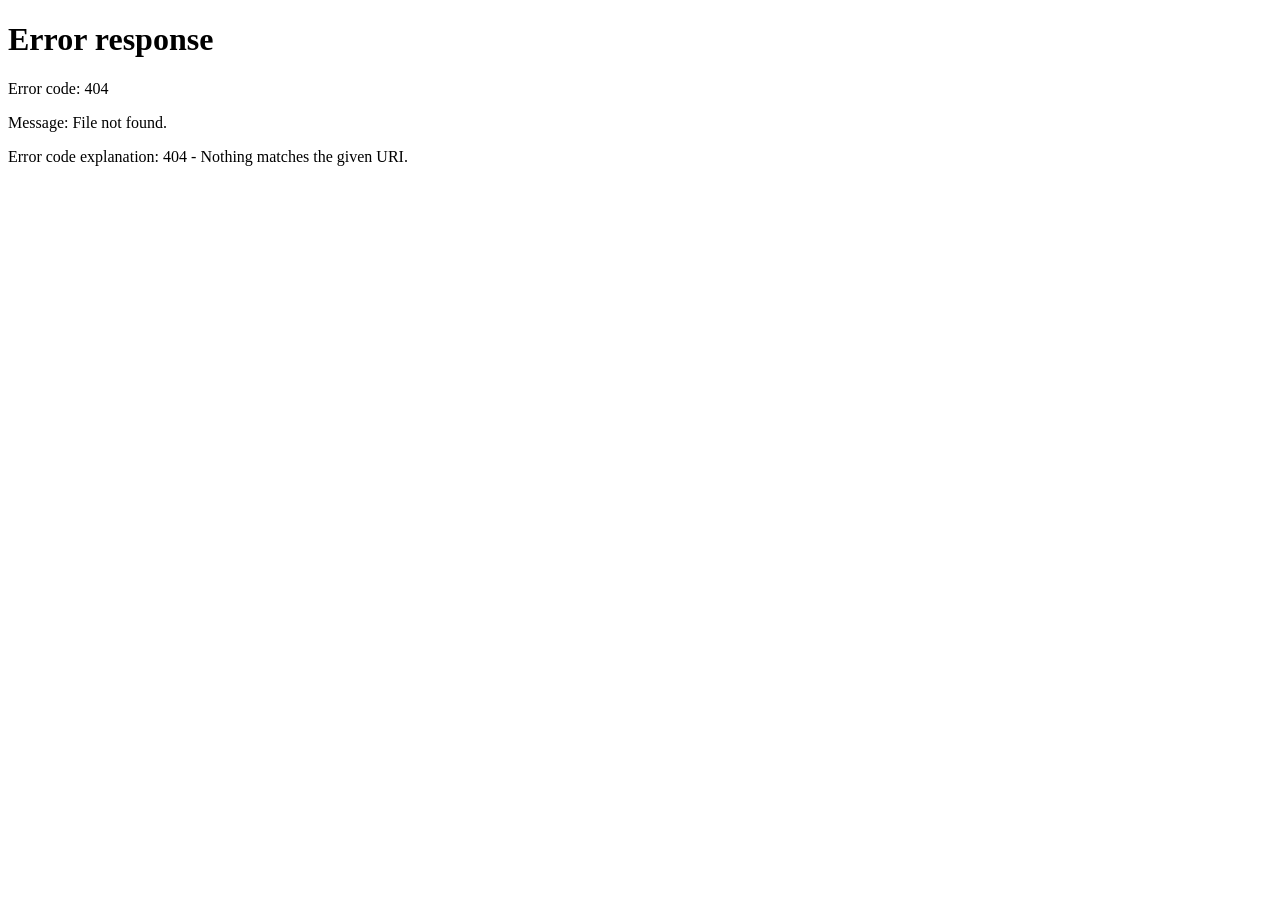
==== src/main/resources/static/admin-dashboard.html @ 56eaacc2 "them FE admin va user tam thoi" ====
<!DOCTYPE html>
<html lang="vi">
<head>
    <meta charset="UTF-8">
    <meta name="viewport" content="width=device-width, initial-scale=1.0">
    <title>Admin Dashboard</title>
    <style>
        :root {
            --sidebar: #4e73df;
            --sidebar-dark: #224abe;
            --bg: #f8f9fc;
            --panel: #ffffff;
            --text: #5a5c69;
            --title: #2e2f37;
            --line: #e3e6f0;
            --success: #1cc88a;
            --info: #36b9cc;
            --warning: #f6c23e;
            --shadow: 0 0.15rem 1.75rem rgba(58, 59, 69, 0.15);
        }

        * {
            box-sizing: border-box;
        }

        body {
            margin: 0;
            font-family: "Segoe UI", Tahoma, sans-serif;
            background: var(--bg);
            color: var(--text);
        }

        .layout {
            display: grid;
            grid-template-columns: 240px 1fr;
            min-height: 100vh;
        }

        .sidebar {
            background: linear-gradient(180deg, var(--sidebar) 0%, var(--sidebar-dark) 100%);
            color: white;
            padding: 24px 18px;
        }

        .brand {
            font-size: 24px;
            font-weight: 700;
            margin-bottom: 28px;
        }

        .nav a {
            display: block;
            color: white;
            text-decoration: none;
            padding: 12px 14px;
            border-radius: 10px;
            margin-bottom: 8px;
            background: rgba(255,255,255,0.08);
        }

        .main {
            padding: 24px;
        }

        .topbar {
            display: flex;
            justify-content: space-between;
            align-items: center;
            gap: 16px;
            margin-bottom: 24px;
        }

        .topbar h1 {
            margin: 0;
            color: var(--title);
        }

        .btn {
            border: none;
            padding: 12px 16px;
            border-radius: 10px;
            cursor: pointer;
            background: var(--sidebar);
            color: white;
            font: inherit;
        }

        .cards {
            display: grid;
            grid-template-columns: repeat(4, 1fr);
            gap: 16px;
            margin-bottom: 24px;
        }

        .card {
            background: var(--panel);
            border-radius: 16px;
            padding: 18px;
            box-shadow: var(--shadow);
            border-left: 4px solid var(--sidebar);
        }

        .card.success { border-left-color: var(--success); }
        .card.info { border-left-color: var(--info); }
        .card.warning { border-left-color: var(--warning); }

        .card .label {
            font-size: 12px;
            font-weight: 700;
            text-transform: uppercase;
            margin-bottom: 8px;
        }

        .card .value {
            font-size: 28px;
            font-weight: 700;
            color: var(--title);
        }

        .content {
            display: grid;
            grid-template-columns: 1fr 1fr;
            gap: 20px;
        }

        .panel {
            background: white;
            border-radius: 16px;
            box-shadow: var(--shadow);
            padding: 20px;
        }

        .panel h2 {
            margin-top: 0;
            color: var(--sidebar);
        }

        .list {
            display: grid;
            gap: 12px;
        }

        .item {
            border: 1px solid var(--line);
            border-radius: 12px;
            padding: 14px;
            background: #fff;
        }

        .item strong {
            display: block;
            margin-bottom: 6px;
            color: var(--title);
        }

        #status {
            margin-bottom: 18px;
            padding: 12px 14px;
            border-radius: 10px;
            background: #eef4ff;
            color: var(--sidebar);
        }

        @media (max-width: 1000px) {
            .layout {
                grid-template-columns: 1fr;
            }

            .cards,
            .content {
                grid-template-columns: 1fr;
            }
        }
    </style>
</head>
<body>
<div class="layout">
    <aside class="sidebar">
        <div class="brand">ADMIN</div>
        <nav class="nav">
            <a href="#">Dashboard</a>
            <a href="#category-panel">Danh mục</a>
            <a href="#product-panel">Sản phẩm</a>
            <a href="#" id="logout-btn">Đăng xuất</a>
        </nav>
    </aside>

    <main class="main">
        <div class="topbar">
            <h1>Admin Dashboard</h1>
            <button class="btn" id="refresh-btn">Tải lại dữ liệu</button>
        </div>

        <div id="status">Đang tải...</div>

        <section class="cards">
            <div class="card">
                <div class="label">Role</div>
                <div class="value" id="admin-role">-</div>
            </div>
            <div class="card success">
                <div class="label">Admin Name</div>
                <div class="value" id="admin-name">-</div>
            </div>
            <div class="card info">
                <div class="label">Categories</div>
                <div class="value" id="category-count">0</div>
            </div>
            <div class="card warning">
                <div class="label">Products</div>
                <div class="value" id="product-count">0</div>
            </div>
        </section>

        <section class="content">
            <div class="panel" id="category-panel">
                <h2>Danh sách danh mục</h2>
                <div class="list" id="category-list"></div>
            </div>

            <div class="panel" id="product-panel">
                <h2>Danh sách sản phẩm</h2>
                <div class="list" id="product-list"></div>
            </div>
        </section>
    </main>
</div>

<script>
    const statusEl = document.getElementById("status");
    const adminRoleEl = document.getElementById("admin-role");
    const adminNameEl = document.getElementById("admin-name");
    const categoryCountEl = document.getElementById("category-count");
    const productCountEl = document.getElementById("product-count");
    const categoryListEl = document.getElementById("category-list");
    const productListEl = document.getElementById("product-list");
    const logoutBtn = document.getElementById("logout-btn");
    const refreshBtn = document.getElementById("refresh-btn");

    function getToken() {
        return localStorage.getItem("token");
    }

    async function callApi(url, options = {}) {
        const token = getToken();

        const response = await fetch(url, {
            ...options,
            headers: {
                "Content-Type": "application/json",
                "Authorization": "Bearer " + token
            }
        });

        const result = await response.json();

        if (!response.ok || !result.success) {
            throw new Error(result.message || "Gọi API thất bại");
        }

        return result.data;
    }

    async function loadAdminDashboard() {
        const token = getToken();

        if (!token) {
            window.location.href = "/login.html";
            return;
        }

        try {
            const user = await callApi("/auth/me");

            if (user.role !== "ADMIN") {
                window.location.href = "/user-dashboard.html";
                return;
            }

            adminRoleEl.textContent = user.role;
            adminNameEl.textContent = user.name || user.email;

            const categories = await callApi("/categories");
            categoryCountEl.textContent = categories.length;

            categoryListEl.innerHTML = categories.map(category => `
                <div class="item">
                    <strong>${category.name}</strong>
                    <div>${category.description || "Không có mô tả"}</div>
                </div>
            `).join("");

            const productResponse = await fetch("/products");
            const productJson = await productResponse.json();
            const products = productJson.data || [];
            productCountEl.textContent = products.length;

            productListEl.innerHTML = products.map(product => `
                <div class="item">
                    <strong>${product.name}</strong>
                    <div>Giá: ${product.price}</div>
                    <div>Tồn kho: ${product.stock}</div>
                    <div>Trạng thái: ${product.status}</div>
                </div>
            `).join("");

            statusEl.textContent = "Tải dữ liệu admin thành công";
        } catch (error) {
            statusEl.textContent = error.message;
        }
    }

    logoutBtn.addEventListener("click", (e) => {
        e.preventDefault();
        localStorage.removeItem("token");
        localStorage.removeItem("user");
        window.location.href = "/login.html";
    });

    refreshBtn.addEventListener("click", loadAdminDashboard);

    loadAdminDashboard();
</script>
</body>
</html>
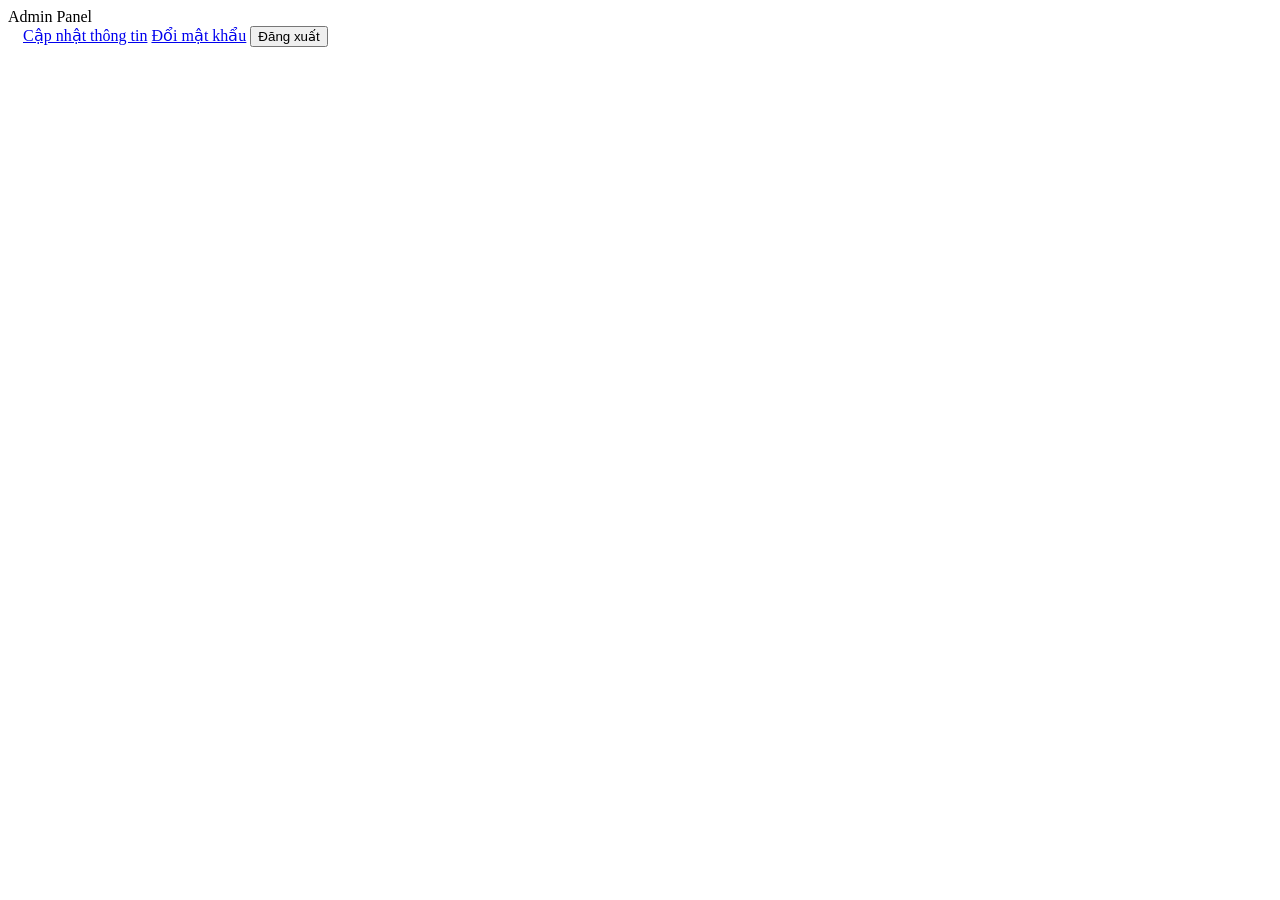
==== commit d4c75d35: "feat: hoàn thiện tính năng quản lý hồ sơ, đổi mật khẩu và cải tiến giao diện người dùng" ====
--- a/src/main/resources/static/admin-dashboard.html
+++ b/src/main/resources/static/admin-dashboard.html
@@ -3,323 +3,438 @@
 <head>
     <meta charset="UTF-8">
     <meta name="viewport" content="width=device-width, initial-scale=1.0">
-    <title>Admin Dashboard</title>
+    <title>Trang Quản Trị - Commercial App</title>
+    <link rel="stylesheet" href="/css/style.css">
     <style>
-        :root {
-            --sidebar: #4e73df;
-            --sidebar-dark: #224abe;
-            --bg: #f8f9fc;
-            --panel: #ffffff;
-            --text: #5a5c69;
-            --title: #2e2f37;
-            --line: #e3e6f0;
-            --success: #1cc88a;
-            --info: #36b9cc;
-            --warning: #f6c23e;
-            --shadow: 0 0.15rem 1.75rem rgba(58, 59, 69, 0.15);
-        }
-
-        * {
-            box-sizing: border-box;
-        }
-
-        body {
-            margin: 0;
-            font-family: "Segoe UI", Tahoma, sans-serif;
-            background: var(--bg);
-            color: var(--text);
-        }
-
-        .layout {
-            display: grid;
-            grid-template-columns: 240px 1fr;
-            min-height: 100vh;
-        }
-
-        .sidebar {
-            background: linear-gradient(180deg, var(--sidebar) 0%, var(--sidebar-dark) 100%);
-            color: white;
-            padding: 24px 18px;
-        }
-
-        .brand {
-            font-size: 24px;
-            font-weight: 700;
-            margin-bottom: 28px;
-        }
-
-        .nav a {
-            display: block;
-            color: white;
-            text-decoration: none;
-            padding: 12px 14px;
-            border-radius: 10px;
-            margin-bottom: 8px;
-            background: rgba(255,255,255,0.08);
-        }
-
-        .main {
-            padding: 24px;
-        }
-
-        .topbar {
+        .flex-between {
             display: flex;
             justify-content: space-between;
             align-items: center;
-            gap: 16px;
-            margin-bottom: 24px;
-        }
-
-        .topbar h1 {
-            margin: 0;
-            color: var(--title);
-        }
-
-        .btn {
-            border: none;
-            padding: 12px 16px;
-            border-radius: 10px;
-            cursor: pointer;
-            background: var(--sidebar);
-            color: white;
-            font: inherit;
-        }
-
-        .cards {
-            display: grid;
-            grid-template-columns: repeat(4, 1fr);
-            gap: 16px;
-            margin-bottom: 24px;
-        }
-
-        .card {
-            background: var(--panel);
-            border-radius: 16px;
-            padding: 18px;
-            box-shadow: var(--shadow);
-            border-left: 4px solid var(--sidebar);
-        }
-
-        .card.success { border-left-color: var(--success); }
-        .card.info { border-left-color: var(--info); }
-        .card.warning { border-left-color: var(--warning); }
-
-        .card .label {
-            font-size: 12px;
-            font-weight: 700;
-            text-transform: uppercase;
-            margin-bottom: 8px;
-        }
-
-        .card .value {
-            font-size: 28px;
-            font-weight: 700;
-            color: var(--title);
-        }
-
-        .content {
-            display: grid;
-            grid-template-columns: 1fr 1fr;
-            gap: 20px;
-        }
-
-        .panel {
-            background: white;
-            border-radius: 16px;
-            box-shadow: var(--shadow);
-            padding: 20px;
-        }
-
-        .panel h2 {
-            margin-top: 0;
-            color: var(--sidebar);
-        }
-
-        .list {
-            display: grid;
-            gap: 12px;
-        }
-
-        .item {
-            border: 1px solid var(--line);
-            border-radius: 12px;
-            padding: 14px;
-            background: #fff;
-        }
-
-        .item strong {
-            display: block;
-            margin-bottom: 6px;
-            color: var(--title);
-        }
-
-        #status {
-            margin-bottom: 18px;
-            padding: 12px 14px;
-            border-radius: 10px;
-            background: #eef4ff;
-            color: var(--sidebar);
-        }
-
-        @media (max-width: 1000px) {
-            .layout {
-                grid-template-columns: 1fr;
-            }
-
-            .cards,
-            .content {
-                grid-template-columns: 1fr;
-            }
+        }
+        .section-title {
+            padding-bottom: 10px;
+            border-bottom: 1px solid var(--border-color);
+            margin-bottom: 20px;
+        }
+        .form-row {
+            display: flex;
+            gap: 15px;
+            align-items: flex-end;
+        }
+        .form-row > .form-group {
+            flex: 1;
+            margin-bottom: 0;
+        }
+        /* Overlay bắt buộc cập nhật hồ sơ */
+        .overlay {
+            position: fixed;
+            top: 0; left: 0; width: 100%; height: 100%;
+            background: rgba(0, 0, 0, 0.8);
+            display: flex;
+            justify-content: center;
+            align-items: center;
+            z-index: 9999;
+            visibility: hidden;
+            opacity: 0;
+            transition: opacity 0.3s;
+        }
+        .overlay.active {
+            visibility: visible;
+            opacity: 1;
         }
     </style>
 </head>
 <body>
-<div class="layout">
-    <aside class="sidebar">
-        <div class="brand">ADMIN</div>
-        <nav class="nav">
-            <a href="#">Dashboard</a>
-            <a href="#category-panel">Danh mục</a>
-            <a href="#product-panel">Sản phẩm</a>
-            <a href="#" id="logout-btn">Đăng xuất</a>
-        </nav>
-    </aside>
-
-    <main class="main">
-        <div class="topbar">
-            <h1>Admin Dashboard</h1>
-            <button class="btn" id="refresh-btn">Tải lại dữ liệu</button>
+
+<nav class="navbar" style="border-bottom: 3px solid var(--danger-color);">
+    <div class="container">
+        <div class="navbar-brand text-danger">Admin Panel</div>
+        <div class="navbar-nav">
+            <span id="admin-name" class="text-muted" style="margin-right: 15px; font-weight: 500;"></span>
+            <a href="/profile.html" class="btn btn-primary btn-sm">Cập nhật thông tin</a>
+            <a href="/change-password.html" class="btn btn-outline btn-sm" id="admin-change-pwd-btn">Đổi mật khẩu</a>
+            <button class="btn btn-outline btn-sm logout-btn">Đăng xuất</button>
         </div>
-
-        <div id="status">Đang tải...</div>
-
-        <section class="cards">
+    </div>
+</nav>
+
+<div class="container" id="main-content" style="max-width: 1400px; display: none;">
+    <div id="status" class="status-message mb-3">Đang tải...</div>
+    
+    <div class="grid-cards" style="grid-template-columns: 1fr 2fr;">
+        <!-- Left Column: Categories -->
+        <div>
+            <!-- Categories Section -->
             <div class="card">
-                <div class="label">Role</div>
-                <div class="value" id="admin-role">-</div>
-            </div>
-            <div class="card success">
-                <div class="label">Admin Name</div>
-                <div class="value" id="admin-name">-</div>
-            </div>
-            <div class="card info">
-                <div class="label">Categories</div>
-                <div class="value" id="category-count">0</div>
-            </div>
-            <div class="card warning">
-                <div class="label">Products</div>
-                <div class="value" id="product-count">0</div>
-            </div>
-        </section>
-
-        <section class="content">
-            <div class="panel" id="category-panel">
-                <h2>Danh sách danh mục</h2>
-                <div class="list" id="category-list"></div>
-            </div>
-
-            <div class="panel" id="product-panel">
-                <h2>Danh sách sản phẩm</h2>
-                <div class="list" id="product-list"></div>
-            </div>
-        </section>
-    </main>
+                <h4 class="section-title">Quản lý Danh Mục</h4>
+            
+            <form id="category-form" class="mb-4">
+                <div class="form-group">
+                    <label class="form-label">Tên danh mục</label>
+                    <input type="text" id="cat-name" class="form-control" required>
+                </div>
+                <div class="form-group">
+                    <label class="form-label">Mô tả</label>
+                    <input type="text" id="cat-desc" class="form-control">
+                </div>
+                <button type="submit" class="btn btn-primary btn-sm">Thêm Danh Mục</button>
+            </form>
+
+            <div class="table-responsive">
+                <table class="table">
+                    <thead>
+                        <tr>
+                            <th>ID</th>
+                            <th>Tên</th>
+                            <th>Thao tác</th>
+                        </tr>
+                    </thead>
+                    <tbody id="category-list">
+                        <!-- Render dynamically -->
+                    </tbody>
+                </table>
+            </div>
+        </div>
+        </div>
+        
+        <!-- Products Section -->
+        <div class="card" style="align-self: start;">
+            <h4 class="section-title">Quản lý Sản Phẩm</h4>
+            
+            <form id="product-form" class="mb-4">
+                <div class="form-row mb-3">
+                    <div class="form-group">
+                        <label class="form-label">Tên sản phẩm</label>
+                        <input type="text" id="prod-name" class="form-control" required>
+                    </div>
+                    <div class="form-group">
+                        <label class="form-label">Danh mục</label>
+                        <select id="prod-category" class="form-control" required>
+                            <option value="">Chọn danh mục...</option>
+                        </select>
+                    </div>
+                </div>
+                <div class="form-row mb-3">
+                    <div class="form-group">
+                        <label class="form-label">Giá</label>
+                        <input type="number" id="prod-price" class="form-control" min="1" required>
+                    </div>
+                    <div class="form-group">
+                        <label class="form-label">Tồn kho</label>
+                        <input type="number" id="prod-stock" class="form-control" min="0" required>
+                    </div>
+                    <div class="form-group">
+                        <label class="form-label">Trạng thái</label>
+                        <select id="prod-status" class="form-control">
+                            <option value="ACTIVE">ACTIVE</option>
+                            <option value="INACTIVE">INACTIVE</option>
+                        </select>
+                    </div>
+                </div>
+                <div class="form-group">
+                    <label class="form-label">Hình ảnh URL</label>
+                    <input type="text" id="prod-image" class="form-control" placeholder="https://...">
+                </div>
+                <button type="submit" class="btn btn-success btn-sm mt-2">Thêm Sản Phẩm</button>
+            </form>
+
+            <div class="table-responsive">
+                <table class="table">
+                    <thead>
+                        <tr>
+                            <th>ID</th>
+                            <th>Tên SP</th>
+                            <th>Danh Mục</th>
+                            <th>Giá</th>
+                            <th>Kho</th>
+                            <th>Status</th>
+                            <th>Thao tác</th>
+                        </tr>
+                    </thead>
+                    <tbody id="product-list">
+                        <!-- Render dynamically -->
+                    </tbody>
+                </table>
+            </div>
+        </div>
+        <!-- User Management Section -->
+        <div class="card" style="grid-column: 1 / -1; margin-top: 20px;">
+            <h4 class="section-title">Quản lý Người Dùng</h4>
+            <div class="table-responsive">
+                <table class="table">
+                    <thead>
+                        <tr>
+                            <th>ID</th>
+                            <th>Avatar</th>
+                            <th>Họ Tên</th>
+                            <th>Email</th>
+                            <th>SĐT</th>
+                            <th>Quyền</th>
+                            <th>Thao tác</th>
+                        </tr>
+                    </thead>
+                    <tbody id="user-list">
+                        <!-- Render dynamically -->
+                    </tbody>
+                </table>
+            </div>
+        </div>
+    </div>
 </div>
 
+<!-- Modal Update User Info -->
+<div class="overlay" id="edit-user-overlay">
+    <div class="card" style="max-width: 450px;">
+        <h3 class="mb-3 text-center">Cập nhật User</h3>
+        <form id="edit-user-form">
+            <input type="hidden" id="edit-user-id">
+            <div class="form-group">
+                <label class="form-label">Họ và tên</label>
+                <input type="text" id="admin-edit-name" class="form-control" required>
+            </div>
+            <div class="form-group">
+                <label class="form-label">Số điện thoại</label>
+                <input type="tel" id="admin-edit-phone" class="form-control" required>
+            </div>
+            <div class="form-group">
+                <label class="form-label">Địa chỉ</label>
+                <input type="text" id="admin-edit-address" class="form-control" required>
+            </div>
+            <div class="form-group mb-4">
+                <label class="form-label">Quyền hạn</label>
+                <select id="admin-edit-role" class="form-control">
+                    <option value="USER">USER</option>
+                    <option value="ADMIN">ADMIN</option>
+                </select>
+            </div>
+            <div class="flex-between">
+                <button type="button" class="btn btn-outline" onclick="closeEditUserOverlay()">Hủy</button>
+                <button type="submit" class="btn btn-primary">Lưu thay đổi</button>
+            </div>
+        </form>
+    </div>
+</div>
+
+<!-- Modal Update User Password -->
+<div class="overlay" id="pwd-user-overlay">
+    <div class="card" style="max-width: 450px;">
+        <h3 class="mb-3 text-center text-danger">Đặt lại mật khẩu</h3>
+        <form id="pwd-user-form">
+            <input type="hidden" id="pwd-user-id">
+            <div class="form-group mb-4">
+                <label class="form-label">Mật khẩu mới</label>
+                <input type="password" id="admin-edit-pwd" class="form-control" required minlength="6">
+            </div>
+            <div class="flex-between">
+                <button type="button" class="btn btn-outline" onclick="closePwdUserOverlay()">Hủy</button>
+                <button type="submit" class="btn btn-danger">Cập nhật mật khẩu</button>
+            </div>
+        </form>
+    </div>
+</div>
+
+<!-- Overlay: Enforce Profile Completion -->
+<div class="overlay" id="enforce-profile-overlay">
+    <div class="card" style="max-width: 450px;">
+        <h3 class="mb-2 text-danger text-center">Hoàn tất hồ sơ Quản Trị Viên</h3>
+        <p class="text-muted text-center mb-4">Xin vui lòng cập nhật thông tin tài khoản (Họ tên, SĐT) để tiếp tục.</p>
+        
+        <form id="enforce-profile-form">
+            <div class="form-group">
+                <label class="form-label">Họ và tên</label>
+                <input type="text" id="enforce-name" class="form-control" required placeholder="Nhập họ tên của bạn">
+            </div>
+            <div class="form-group">
+                <label class="form-label">Số điện thoại</label>
+                <input type="tel" id="enforce-phone" class="form-control" required placeholder="Ví dụ: 0987654321" pattern="^[0-9]{10}$" title="Vui lòng nhập đúng 10 chữ số">
+            </div>
+            <div class="form-group mb-4">
+                <label class="form-label">Địa chỉ</label>
+                <input type="text" id="enforce-address" class="form-control" required placeholder="Địa chỉ cơ quan">
+            </div>
+            <button type="submit" class="btn btn-danger" style="width: 100%;">Lưu thông tin & Truy cập Admin Panel</button>
+        </form>
+    </div>
+</div>
+
+<script src="/js/app.js"></script>
 <script>
-    const statusEl = document.getElementById("status");
-    const adminRoleEl = document.getElementById("admin-role");
-    const adminNameEl = document.getElementById("admin-name");
-    const categoryCountEl = document.getElementById("category-count");
-    const productCountEl = document.getElementById("product-count");
-    const categoryListEl = document.getElementById("category-list");
-    const productListEl = document.getElementById("product-list");
-    const logoutBtn = document.getElementById("logout-btn");
-    const refreshBtn = document.getElementById("refresh-btn");
-
-    function getToken() {
-        return localStorage.getItem("token");
-    }
-
-    async function callApi(url, options = {}) {
-        const token = getToken();
-
-        const response = await fetch(url, {
-            ...options,
-            headers: {
-                "Content-Type": "application/json",
-                "Authorization": "Bearer " + token
+    document.addEventListener("DOMContentLoaded", () => {
+        App.saveTokenFromHash();
+
+        let categories = [];
+        let currentUser = null;
+
+        async function initAdmin() {
+            const token = App.getToken();
+            if (!token) return window.location.href = "/login.html";
+
+            try {
+                currentUser = await App.callApi("/auth/me");
+                if (currentUser.role !== "ADMIN") return window.location.href = "/user-dashboard.html";
+                
+                if (currentUser.provider !== "LOCAL") {
+                    const pwdBtn = document.getElementById("admin-change-pwd-btn");
+                    if (pwdBtn) pwdBtn.style.display = "none";
+                }
+                
+                checkProfileCompletion();
+            } catch (error) {
+                App.showStatus("status", error.message, false);
+                if (error.message.includes("Token")) setTimeout(() => App.logout(), 2000);
+            }
+        }
+
+        function checkProfileCompletion() {
+            const u = currentUser;
+            const isProfileIncomplete = !u.name || !u.phoneNumber || !u.address;
+
+            if (isProfileIncomplete) {
+                document.getElementById("enforce-profile-overlay").classList.add("active");
+                document.getElementById("main-content").style.display = "none";
+                
+                // Pre-fill if some data exists
+                document.getElementById("enforce-name").value = u.name || '';
+                document.getElementById("enforce-phone").value = u.phoneNumber || '';
+                document.getElementById("enforce-address").value = u.address || '';
+            } else {
+                document.getElementById("enforce-profile-overlay").classList.remove("active");
+                document.getElementById("main-content").style.display = "block";
+                
+                setupDashboard();
+            }
+        }
+
+        // Xử lý Form trong Overlay
+        document.getElementById("enforce-profile-form").addEventListener("submit", async (e) => {
+            e.preventDefault();
+            const payload = {
+                name: document.getElementById("enforce-name").value.trim(),
+                phoneNumber: document.getElementById("enforce-phone").value.trim(),
+                address: document.getElementById("enforce-address").value.trim()
+            };
+
+            try {
+                currentUser = await App.callApi("/auth/me", {
+                    method: "PUT",
+                    body: JSON.stringify(payload)
+                });
+                alert("Cập nhật thông tin thành công!");
+                checkProfileCompletion();
+            } catch (error) {
+                alert(error.message);
             }
         });
 
-        const result = await response.json();
-
-        if (!response.ok || !result.success) {
-            throw new Error(result.message || "Gọi API thất bại");
-        }
-
-        return result.data;
-    }
-
-    async function loadAdminDashboard() {
-        const token = getToken();
-
-        if (!token) {
-            window.location.href = "/login.html";
-            return;
-        }
-
-        try {
-            const user = await callApi("/auth/me");
-
-            if (user.role !== "ADMIN") {
-                window.location.href = "/user-dashboard.html";
-                return;
+        async function setupDashboard() {
+            document.getElementById("admin-name").textContent = "Xin chào, " + currentUser.name;
+            document.getElementById("status").style.display = 'none';
+
+            await loadCategories();
+            await loadProducts();
+        }
+
+        // ================= CATEGORY LOGIC =================
+        async function loadCategories() {
+            try {
+                categories = await App.callApi("/categories");
+                
+                const tbody = document.getElementById("category-list");
+                tbody.innerHTML = categories.map(c => `
+                    <tr>
+                        <td>${c.id}</td>
+                        <td>${c.name}</td>
+                        <td><button class="btn btn-danger btn-sm" onclick="deleteCategory(${c.id})">Xóa</button></td>
+                    </tr>
+                `).join("");
+
+                const select = document.getElementById("prod-category");
+                select.innerHTML = '<option value="">Chọn danh mục...</option>' + 
+                    categories.map(c => `<option value="${c.id}">${c.name}</option>`).join("");
+            } catch (error) {
+                console.error(error);
+                alert("Lỗi tải danh mục: " + error.message);
             }
-
-            adminRoleEl.textContent = user.role;
-            adminNameEl.textContent = user.name || user.email;
-
-            const categories = await callApi("/categories");
-            categoryCountEl.textContent = categories.length;
-
-            categoryListEl.innerHTML = categories.map(category => `
-                <div class="item">
-                    <strong>${category.name}</strong>
-                    <div>${category.description || "Không có mô tả"}</div>
-                </div>
-            `).join("");
-
-            const productResponse = await fetch("/products");
-            const productJson = await productResponse.json();
-            const products = productJson.data || [];
-            productCountEl.textContent = products.length;
-
-            productListEl.innerHTML = products.map(product => `
-                <div class="item">
-                    <strong>${product.name}</strong>
-                    <div>Giá: ${product.price}</div>
-                    <div>Tồn kho: ${product.stock}</div>
-                    <div>Trạng thái: ${product.status}</div>
-                </div>
-            `).join("");
-
-            statusEl.textContent = "Tải dữ liệu admin thành công";
-        } catch (error) {
-            statusEl.textContent = error.message;
-        }
-    }
-
-    logoutBtn.addEventListener("click", (e) => {
-        e.preventDefault();
-        localStorage.removeItem("token");
-        localStorage.removeItem("user");
-        window.location.href = "/login.html";
+        }
+
+        document.getElementById("category-form").addEventListener("submit", async (e) => {
+            e.preventDefault();
+            const name = document.getElementById("cat-name").value;
+            const description = document.getElementById("cat-desc").value;
+            try {
+                await App.callApi("/categories", {
+                    method: "POST",
+                    body: JSON.stringify({ name, description })
+                });
+                document.getElementById("category-form").reset();
+                loadCategories();
+            } catch (error) { alert(error.message); }
+        });
+
+        window.deleteCategory = async (id) => {
+            if(!confirm("Bạn có chắc muốn xóa danh mục này?")) return;
+            try {
+                await App.callApi(`/categories/${id}`, { method: "DELETE" });
+                loadCategories();
+            } catch (error) { alert(error.message); }
+        };
+
+        // ================= PRODUCT LOGIC =================
+        async function loadProducts() {
+            try {
+                const response = await App.callApi("/products?size=50"); 
+                const products = response;
+                const items = products.content || products;
+                
+                const tbody = document.getElementById("product-list");
+                tbody.innerHTML = items.map(p => `
+                    <tr>
+                        <td>${p.id}</td>
+                        <td>${p.name}</td>
+                        <td>${p.categoryName}</td>
+                        <td>${p.price.toLocaleString('vi-VN')} đ</td>
+                        <td>${p.stock}</td>
+                        <td><span class="badge ${p.status === 'ACTIVE' ? 'badge-success' : 'badge-primary'}">${p.status}</span></td>
+                        <td><button class="btn btn-danger btn-sm" onclick="deleteProduct(${p.id})">Xóa</button></td>
+                    </tr>
+                `).join("");
+            } catch (error) {
+                console.error(error);
+                alert("Lỗi tải sản phẩm: " + error.message);
+            }
+        }
+
+        document.getElementById("product-form").addEventListener("submit", async (e) => {
+            e.preventDefault();
+            const payload = {
+                name: document.getElementById("prod-name").value,
+                categoryId: parseInt(document.getElementById("prod-category").value),
+                price: parseFloat(document.getElementById("prod-price").value),
+                stock: parseInt(document.getElementById("prod-stock").value),
+                status: document.getElementById("prod-status").value,
+                imageUrl: document.getElementById("prod-image").value || null
+            };
+
+            try {
+                await App.callApi("/products", {
+                    method: "POST",
+                    body: JSON.stringify(payload)
+                });
+                document.getElementById("product-form").reset();
+                loadProducts();
+            } catch (error) { alert(error.message); }
+        });
+
+        window.deleteProduct = async (id) => {
+            if(!confirm("Bạn có chắc muốn xóa sản phẩm này?")) return;
+            try {
+                await App.callApi(`/products/${id}`, { method: "DELETE" });
+                loadProducts();
+            } catch (error) { alert(error.message); }
+        };
+
+        initAdmin();
     });
-
-    refreshBtn.addEventListener("click", loadAdminDashboard);
-
-    loadAdminDashboard();
 </script>
 </body>
 </html>
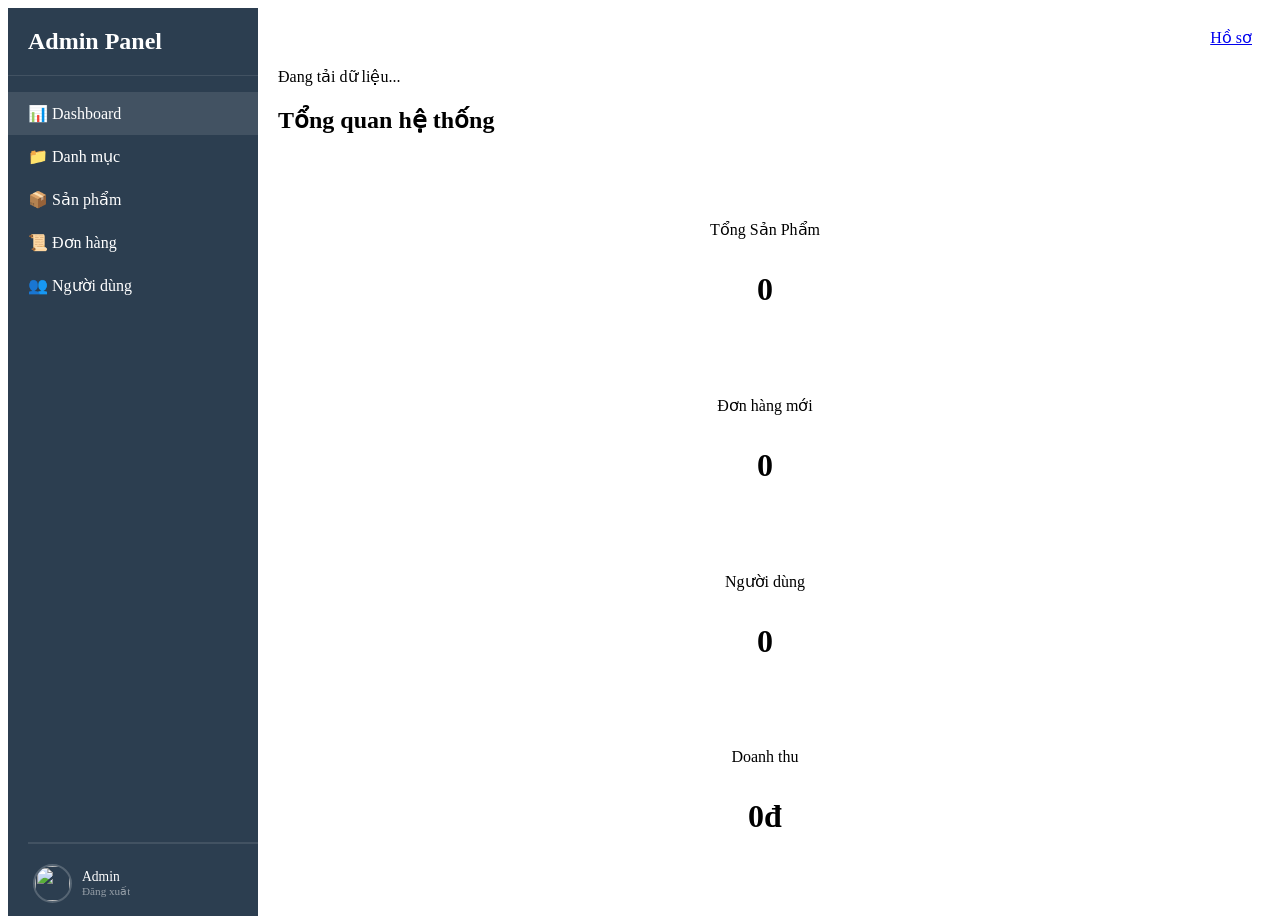
==== commit 0938f166: "feat: nâng cấp giao diện Admin với Sidebar, hoàn thiện logic Sửa/Xóa sản phẩm và tối ưu UX" ====
--- a/src/main/resources/static/admin-dashboard.html
+++ b/src/main/resources/static/admin-dashboard.html
@@ -6,26 +6,81 @@
     <title>Trang Quản Trị - Commercial App</title>
     <link rel="stylesheet" href="/css/style.css">
     <style>
-        .flex-between {
+        :root {
+            --sidebar-width: 250px;
+        }
+        .hidden { display: none !important; }
+
+        /* Layout */
+        .admin-wrapper {
+            display: flex;
+            min-height: 100vh;
+        }
+
+        /* Sidebar */
+        .sidebar {
+            width: var(--sidebar-width);
+            background: #2c3e50;
+            color: white;
+            padding-top: 20px;
+            position: fixed;
+            height: 100vh;
+            overflow-y: auto;
+        }
+        .sidebar-brand {
+            padding: 0 20px 20px;
+            font-size: 1.5rem;
+            font-weight: bold;
+            border-bottom: 1px solid rgba(255,255,255,0.1);
+            margin-bottom: 10px;
+            color: var(--danger-color);
+        }
+        .sidebar-menu {
+            list-style: none;
+            padding: 0;
+        }
+        .sidebar-menu li {
+            padding: 12px 20px;
+            cursor: pointer;
+            transition: background 0.3s;
+            display: flex;
+            align-items: center;
+            gap: 10px;
+        }
+        .sidebar-menu li:hover, .sidebar-menu li.active {
+            background: rgba(255,255,255,0.1);
+            border-left: 4px solid var(--danger-color);
+        }
+        #sidebar-user-profile:hover {
+            background: rgba(255,255,255,0.1);
+        }
+
+        /* Main Content Area */
+        .main-content {
+            margin-left: var(--sidebar-width);
+            flex: 1;
+            padding: 20px;
+            background: var(--bg-color);
+        }
+
+        .section-header {
             display: flex;
             justify-content: space-between;
             align-items: center;
-        }
-        .section-title {
+            margin-bottom: 20px;
             padding-bottom: 10px;
-            border-bottom: 1px solid var(--border-color);
-            margin-bottom: 20px;
-        }
-        .form-row {
-            display: flex;
-            gap: 15px;
-            align-items: flex-end;
-        }
-        .form-row > .form-group {
-            flex: 1;
-            margin-bottom: 0;
-        }
-        /* Overlay bắt buộc cập nhật hồ sơ */
+            border-bottom: 2px solid var(--border-color);
+        }
+
+        .stat-card {
+            background: white;
+            padding: 20px;
+            border-radius: 8px;
+            box-shadow: var(--shadow-sm);
+            text-align: center;
+        }
+        .stat-card h3 { font-size: 2rem; color: var(--primary-color); }
+
         .overlay {
             position: fixed;
             top: 0; left: 0; width: 100%; height: 100%;
@@ -42,147 +97,244 @@
             visibility: visible;
             opacity: 1;
         }
+
+        /* Toast Notification */
+        #toast-container {
+            position: fixed;
+            top: 20px;
+            right: 20px;
+            z-index: 10000;
+        }
+        .toast {
+            padding: 12px 20px;
+            border-radius: var(--border-radius-md);
+            margin-bottom: 10px;
+            color: white;
+            box-shadow: var(--shadow-md);
+            animation: slideIn 0.3s ease-out;
+            min-width: 200px;
+        }
+        .toast.success { background-color: var(--success-color); }
+        .toast.error { background-color: var(--danger-color); }
+        @keyframes slideIn {
+            from { transform: translateX(100%); opacity: 0; }
+            to { transform: translateX(0); opacity: 1; }
+        }
     </style>
 </head>
 <body>
 
-<nav class="navbar" style="border-bottom: 3px solid var(--danger-color);">
-    <div class="container">
-        <div class="navbar-brand text-danger">Admin Panel</div>
-        <div class="navbar-nav">
-            <span id="admin-name" class="text-muted" style="margin-right: 15px; font-weight: 500;"></span>
-            <a href="/profile.html" class="btn btn-primary btn-sm">Cập nhật thông tin</a>
-            <a href="/change-password.html" class="btn btn-outline btn-sm" id="admin-change-pwd-btn">Đổi mật khẩu</a>
-            <button class="btn btn-outline btn-sm logout-btn">Đăng xuất</button>
+<div id="toast-container"></div>
+
+<div class="admin-wrapper">
+    <!-- Sidebar Navigation -->
+    <nav class="sidebar">
+        <div class="sidebar-brand">Admin Panel</div>
+        <ul class="sidebar-menu">
+            <li onclick="switchSection('section-dashboard')" id="menu-dashboard" class="active">📊 Dashboard</li>
+            <li onclick="switchSection('section-categories')" id="menu-categories">📁 Danh mục</li>
+            <li onclick="switchSection('section-products')" id="menu-products">📦 Sản phẩm</li>
+            <li onclick="switchSection('section-orders')" id="menu-orders">📜 Đơn hàng</li>
+            <li onclick="switchSection('section-users')" id="menu-users">👥 Người dùng</li>
+        </ul>
+        <div style="position: absolute; bottom: 20px; width: 100%; padding: 0 20px;">
+            <hr style="border: 0.5px solid rgba(255,255,255,0.1); margin-bottom: 15px;">
+            <div id="sidebar-user-profile" style="display: flex; align-items: center; gap: 10px; cursor: pointer; padding: 5px; border-radius: 8px; transition: background 0.3s;" onclick="if(confirm('Bạn muốn đăng xuất?')) App.logout()" title="Đăng xuất">
+                <img id="sidebar-avatar" src="https://via.placeholder.com/35" style="width: 35px; height: 35px; border-radius: 50%; object-fit: cover; border: 2px solid rgba(255,255,255,0.2);">
+                <div style="overflow: hidden;">
+                    <p id="sidebar-user-name" style="margin: 0; font-size: 0.85rem; font-weight: 500; white-space: nowrap; text-overflow: ellipsis;">Admin</p>
+                    <p style="margin: 0; font-size: 0.7rem; color: rgba(255,255,255,0.5);">Đăng xuất</p>
+                </div>
+            </div>
         </div>
-    </div>
-</nav>
-
-<div class="container" id="main-content" style="max-width: 1400px; display: none;">
-    <div id="status" class="status-message mb-3">Đang tải...</div>
-    
-    <div class="grid-cards" style="grid-template-columns: 1fr 2fr;">
-        <!-- Left Column: Categories -->
-        <div>
-            <!-- Categories Section -->
+    </nav>
+
+    <!-- Main Content -->
+    <main class="main-content">
+        <!-- Top Navbar in Main Content -->
+        <div style="display: flex; justify-content: flex-end; align-items: center; margin-bottom: 20px; gap: 15px;">
+            <span id="admin-name" class="text-muted" style="font-weight: 500;"></span>
+            <a href="/profile.html" class="btn btn-primary btn-sm">Hồ sơ</a>
+        </div>
+
+        <div id="status" class="status-message mb-3">Đang tải dữ liệu...</div>
+
+        <!-- Section: Dashboard -->
+        <section id="section-dashboard" class="admin-section">
+            <div class="section-header">
+                <h2>Tổng quan hệ thống</h2>
+            </div>
+            <div class="grid-cards" style="grid-template-columns: repeat(4, 1fr);">
+                <div class="stat-card">
+                    <p class="text-muted">Tổng Sản Phẩm</p>
+                    <h3 id="stat-products">0</h3>
+                </div>
+                <div class="stat-card">
+                    <p class="text-muted">Đơn hàng mới</p>
+                    <h3 id="stat-orders">0</h3>
+                </div>
+                <div class="stat-card">
+                    <p class="text-muted">Người dùng</p>
+                    <h3 id="stat-users">0</h3>
+                </div>
+                <div class="stat-card">
+                    <p class="text-muted">Doanh thu</p>
+                    <h3 id="stat-revenue">0đ</h3>
+                </div>
+            </div>
+        </section>
+
+        <!-- Section: Categories -->
+        <section id="section-categories" class="admin-section hidden">
+            <div class="section-header">
+                <h2>Quản lý Danh Mục</h2>
+            </div>
+            <div class="card mb-4">
+                <form id="category-form" style="display: flex; gap: 10px; align-items: flex-end;">
+                    <input type="hidden" id="cat-id">
+                    <div class="form-group" style="flex: 1; margin-bottom: 0;">
+                        <label class="form-label" id="cat-form-title">Thêm danh mục mới</label>
+                        <input type="text" id="cat-name" class="form-control" placeholder="Tên danh mục" required>
+                    </div>
+                    <div class="form-group" style="flex: 1; margin-bottom: 0;">
+                        <label class="form-label">&nbsp;</label>
+                        <input type="text" id="cat-desc" class="form-control" placeholder="Mô tả">
+                    </div>
+                    <div style="display: flex; gap: 5px;">
+                        <button type="submit" class="btn btn-primary" style="width: auto;" id="btn-save-cat">Thêm</button>
+                        <button type="button" class="btn btn-outline hidden" style="width: auto;" id="btn-cancel-cat" onclick="resetCategoryForm()">Hủy</button>
+                    </div>
+                </form>
+            </div>
             <div class="card">
-                <h4 class="section-title">Quản lý Danh Mục</h4>
-            
-            <form id="category-form" class="mb-4">
+                <div class="table-responsive">
+                    <table class="table">
+                        <thead>
+                            <tr><th>ID</th><th>Tên danh mục</th><th>Mô tả</th><th style="text-align: right;">Thao tác</th></tr>
+                        </thead>
+                        <tbody id="category-list"></tbody>
+                    </table>
+                </div>
+            </div>
+        </section>
+
+        <!-- Section: Products -->
+        <section id="section-products" class="admin-section hidden">
+            <div class="section-header">
+                <h2>Quản lý Sản Phẩm</h2>
+                <button class="btn btn-success btn-sm" onclick="openProductModal()">+ Thêm Sản Phẩm</button>
+            </div>
+            <div class="card">
+                <div class="table-responsive">
+                    <table class="table">
+                        <thead>
+                            <tr><th>ID</th><th>Tên SP</th><th>Danh Mục</th><th>Giá</th><th>Kho</th><th>Status</th><th>Thao tác</th></tr>
+                        </thead>
+                        <tbody id="product-list"></tbody>
+                    </table>
+                </div>
+            </div>
+        </section>
+
+        <!-- Section: Orders -->
+        <section id="section-orders" class="admin-section hidden">
+            <div class="section-header">
+                <h2>Quản lý Đơn Hàng</h2>
+            </div>
+            <div class="card">
+                <div class="table-responsive">
+                    <table class="table">
+                        <thead>
+                            <tr>
+                                <th>ID</th>
+                                <th>Khách hàng</th>
+                                <th>Tổng tiền</th>
+                                <th>Ngày đặt</th>
+                                <th>Trạng thái</th>
+                                <th>Thao tác</th>
+                            </tr>
+                        </thead>
+                        <tbody id="admin-order-list"></tbody>
+                    </table>
+                </div>
+            </div>
+        </section>
+
+        <!-- Section: Users -->
+        <section id="section-users" class="admin-section hidden">
+            <div class="section-header">
+                <h2>Quản lý Người Dùng</h2>
+                <div style="width: 300px;">
+                    <input type="text" id="user-search" class="form-control" placeholder="Tìm kiếm user..." oninput="filterUsers()">
+                </div>
+            </div>
+            <div class="card">
+                <div class="table-responsive">
+                    <table class="table">
+                        <thead>
+                            <tr><th>ID</th><th>Avatar</th><th>Họ Tên</th><th>Email</th><th>SĐT</th><th>Quyền</th><th>Thao tác</th></tr>
+                        </thead>
+                        <tbody id="user-list"></tbody>
+                    </table>
+                </div>
+            </div>
+        </section>
+    </main>
+</div>
+
+<!-- Modal: Product (Add/Edit) -->
+<div class="overlay" id="product-overlay" onclick="if(event.target === this) closeProductModal()">
+    <div class="card" style="max-width: 600px; position: relative; max-height: 90vh; overflow-y: auto;">
+        <button type="button" onclick="closeProductModal()" style="position: absolute; top: 15px; right: 20px; border: none; background: none; font-size: 1.5rem; cursor: pointer; color: var(--text-light);">&times;</button>
+        <h3 class="mb-3 text-center" id="prod-modal-title">Thêm Sản Phẩm</h3>
+        <form id="product-form">
+            <input type="hidden" id="prod-id">
+            <div class="form-row mb-3">
                 <div class="form-group">
-                    <label class="form-label">Tên danh mục</label>
-                    <input type="text" id="cat-name" class="form-control" required>
+                    <label class="form-label">Tên sản phẩm</label>
+                    <input type="text" id="prod-name" class="form-control" required>
                 </div>
                 <div class="form-group">
-                    <label class="form-label">Mô tả</label>
-                    <input type="text" id="cat-desc" class="form-control">
-                </div>
-                <button type="submit" class="btn btn-primary btn-sm">Thêm Danh Mục</button>
-            </form>
-
-            <div class="table-responsive">
-                <table class="table">
-                    <thead>
-                        <tr>
-                            <th>ID</th>
-                            <th>Tên</th>
-                            <th>Thao tác</th>
-                        </tr>
-                    </thead>
-                    <tbody id="category-list">
-                        <!-- Render dynamically -->
-                    </tbody>
-                </table>
-            </div>
-        </div>
-        </div>
-        
-        <!-- Products Section -->
-        <div class="card" style="align-self: start;">
-            <h4 class="section-title">Quản lý Sản Phẩm</h4>
-            
-            <form id="product-form" class="mb-4">
-                <div class="form-row mb-3">
-                    <div class="form-group">
-                        <label class="form-label">Tên sản phẩm</label>
-                        <input type="text" id="prod-name" class="form-control" required>
-                    </div>
-                    <div class="form-group">
-                        <label class="form-label">Danh mục</label>
-                        <select id="prod-category" class="form-control" required>
-                            <option value="">Chọn danh mục...</option>
-                        </select>
-                    </div>
-                </div>
-                <div class="form-row mb-3">
-                    <div class="form-group">
-                        <label class="form-label">Giá</label>
-                        <input type="number" id="prod-price" class="form-control" min="1" required>
-                    </div>
-                    <div class="form-group">
-                        <label class="form-label">Tồn kho</label>
-                        <input type="number" id="prod-stock" class="form-control" min="0" required>
-                    </div>
-                    <div class="form-group">
-                        <label class="form-label">Trạng thái</label>
-                        <select id="prod-status" class="form-control">
-                            <option value="ACTIVE">ACTIVE</option>
-                            <option value="INACTIVE">INACTIVE</option>
-                        </select>
-                    </div>
+                    <label class="form-label">Danh mục</label>
+                    <select id="prod-category" class="form-control" required></select>
+                </div>
+            </div>
+            <div class="form-row mb-3">
+                <div class="form-group">
+                    <label class="form-label">Giá</label>
+                    <input type="number" id="prod-price" class="form-control" min="1" required>
+                </div>
+                <div class="form-group">
+                    <label class="form-label">Tồn kho</label>
+                    <input type="number" id="prod-stock" class="form-control" min="0" required>
+                </div>
+            </div>
+            <div class="form-row mb-3">
+                <div class="form-group">
+                    <label class="form-label">Trạng thái</label>
+                    <select id="prod-status" class="form-control">
+                        <option value="ACTIVE">ACTIVE</option>
+                        <option value="INACTIVE">INACTIVE</option>
+                    </select>
                 </div>
                 <div class="form-group">
                     <label class="form-label">Hình ảnh URL</label>
                     <input type="text" id="prod-image" class="form-control" placeholder="https://...">
                 </div>
-                <button type="submit" class="btn btn-success btn-sm mt-2">Thêm Sản Phẩm</button>
-            </form>
-
-            <div class="table-responsive">
-                <table class="table">
-                    <thead>
-                        <tr>
-                            <th>ID</th>
-                            <th>Tên SP</th>
-                            <th>Danh Mục</th>
-                            <th>Giá</th>
-                            <th>Kho</th>
-                            <th>Status</th>
-                            <th>Thao tác</th>
-                        </tr>
-                    </thead>
-                    <tbody id="product-list">
-                        <!-- Render dynamically -->
-                    </tbody>
-                </table>
-            </div>
-        </div>
-        <!-- User Management Section -->
-        <div class="card" style="grid-column: 1 / -1; margin-top: 20px;">
-            <h4 class="section-title">Quản lý Người Dùng</h4>
-            <div class="table-responsive">
-                <table class="table">
-                    <thead>
-                        <tr>
-                            <th>ID</th>
-                            <th>Avatar</th>
-                            <th>Họ Tên</th>
-                            <th>Email</th>
-                            <th>SĐT</th>
-                            <th>Quyền</th>
-                            <th>Thao tác</th>
-                        </tr>
-                    </thead>
-                    <tbody id="user-list">
-                        <!-- Render dynamically -->
-                    </tbody>
-                </table>
-            </div>
-        </div>
+            </div>
+            <div class="form-group mb-4">
+                <label class="form-label">Mô tả</label>
+                <textarea id="prod-desc" class="form-control" rows="3"></textarea>
+            </div>
+            <div class="flex-between">
+                <button type="button" class="btn btn-outline" onclick="closeProductModal()">Hủy</button>
+                <button type="submit" class="btn btn-primary" id="btn-save-prod">Lưu sản phẩm</button>
+            </div>
+        </form>
     </div>
 </div>
 
-<!-- Modal Update User Info -->
+<!-- Modal: Edit User -->
 <div class="overlay" id="edit-user-overlay">
     <div class="card" style="max-width: 450px;">
         <h3 class="mb-3 text-center">Cập nhật User</h3>
@@ -215,7 +367,7 @@
     </div>
 </div>
 
-<!-- Modal Update User Password -->
+<!-- Modal: Password -->
 <div class="overlay" id="pwd-user-overlay">
     <div class="card" style="max-width: 450px;">
         <h3 class="mb-3 text-center text-danger">Đặt lại mật khẩu</h3>
@@ -233,208 +385,341 @@
     </div>
 </div>
 
-<!-- Overlay: Enforce Profile Completion -->
-<div class="overlay" id="enforce-profile-overlay">
-    <div class="card" style="max-width: 450px;">
-        <h3 class="mb-2 text-danger text-center">Hoàn tất hồ sơ Quản Trị Viên</h3>
-        <p class="text-muted text-center mb-4">Xin vui lòng cập nhật thông tin tài khoản (Họ tên, SĐT) để tiếp tục.</p>
-        
-        <form id="enforce-profile-form">
-            <div class="form-group">
-                <label class="form-label">Họ và tên</label>
-                <input type="text" id="enforce-name" class="form-control" required placeholder="Nhập họ tên của bạn">
-            </div>
-            <div class="form-group">
-                <label class="form-label">Số điện thoại</label>
-                <input type="tel" id="enforce-phone" class="form-control" required placeholder="Ví dụ: 0987654321" pattern="^[0-9]{10}$" title="Vui lòng nhập đúng 10 chữ số">
-            </div>
-            <div class="form-group mb-4">
-                <label class="form-label">Địa chỉ</label>
-                <input type="text" id="enforce-address" class="form-control" required placeholder="Địa chỉ cơ quan">
-            </div>
-            <button type="submit" class="btn btn-danger" style="width: 100%;">Lưu thông tin & Truy cập Admin Panel</button>
-        </form>
-    </div>
-</div>
-
 <script src="/js/app.js"></script>
 <script>
+    const UI = {
+        toast(msg, type = 'success') {
+            const container = document.getElementById('toast-container');
+            const toast = document.createElement('div');
+            toast.className = `toast ${type}`;
+            toast.textContent = msg;
+            container.appendChild(toast);
+            setTimeout(() => toast.remove(), 3000);
+        },
+        confirmRole(newRole) {
+            if (newRole === 'ADMIN') return confirm('Bạn có chắc muốn cấp quyền ADMIN cho user này?');
+            return true;
+        }
+    };
+
     document.addEventListener("DOMContentLoaded", () => {
         App.saveTokenFromHash();
-
-        let categories = [];
+        let categories = [], allUsers = [], allProducts = [], allOrders = [];
         let currentUser = null;
+
+        window.switchSection = (sectionId) => {
+            // Hide all sections
+            document.querySelectorAll('.admin-section').forEach(s => s.classList.add('hidden'));
+            // Remove active class from all menu items
+            document.querySelectorAll('.sidebar-menu li').forEach(m => m.classList.remove('active'));
+
+            // Show target section
+            document.getElementById(sectionId).classList.remove('hidden');
+            // Set menu item as active
+            const menuId = sectionId.replace('section-', 'menu-');
+            document.getElementById(menuId).classList.add('active');
+        };
 
         async function initAdmin() {
             const token = App.getToken();
             if (!token) return window.location.href = "/login.html";
-
             try {
                 currentUser = await App.callApi("/auth/me");
                 if (currentUser.role !== "ADMIN") return window.location.href = "/user-dashboard.html";
-                
-                if (currentUser.provider !== "LOCAL") {
-                    const pwdBtn = document.getElementById("admin-change-pwd-btn");
-                    if (pwdBtn) pwdBtn.style.display = "none";
-                }
-                
-                checkProfileCompletion();
+                setupDashboard();
             } catch (error) {
                 App.showStatus("status", error.message, false);
                 if (error.message.includes("Token")) setTimeout(() => App.logout(), 2000);
             }
         }
 
-        function checkProfileCompletion() {
-            const u = currentUser;
-            const isProfileIncomplete = !u.name || !u.phoneNumber || !u.address;
-
-            if (isProfileIncomplete) {
-                document.getElementById("enforce-profile-overlay").classList.add("active");
-                document.getElementById("main-content").style.display = "none";
-                
-                // Pre-fill if some data exists
-                document.getElementById("enforce-name").value = u.name || '';
-                document.getElementById("enforce-phone").value = u.phoneNumber || '';
-                document.getElementById("enforce-address").value = u.address || '';
-            } else {
-                document.getElementById("enforce-profile-overlay").classList.remove("active");
-                document.getElementById("main-content").style.display = "block";
-                
-                setupDashboard();
+        async function setupDashboard() {
+            document.getElementById("admin-name").textContent = "Xin chào, " + (currentUser.name || "Admin");
+            document.getElementById("sidebar-user-name").textContent = currentUser.name || "Admin";
+            if (currentUser.avatarUrl) {
+                document.getElementById("sidebar-avatar").src = currentUser.avatarUrl;
             }
-        }
-
-        // Xử lý Form trong Overlay
-        document.getElementById("enforce-profile-form").addEventListener("submit", async (e) => {
-            e.preventDefault();
-            const payload = {
-                name: document.getElementById("enforce-name").value.trim(),
-                phoneNumber: document.getElementById("enforce-phone").value.trim(),
-                address: document.getElementById("enforce-address").value.trim()
-            };
-
-            try {
-                currentUser = await App.callApi("/auth/me", {
-                    method: "PUT",
-                    body: JSON.stringify(payload)
-                });
-                alert("Cập nhật thông tin thành công!");
-                checkProfileCompletion();
-            } catch (error) {
-                alert(error.message);
-            }
-        });
-
-        async function setupDashboard() {
-            document.getElementById("admin-name").textContent = "Xin chào, " + currentUser.name;
-            document.getElementById("status").style.display = 'none';
-
-            await loadCategories();
-            await loadProducts();
-        }
-
-        // ================= CATEGORY LOGIC =================
+            document.getElementById("status").style.display = "none";
+            // No longer hiding main-content as it's part of the new layout
+
+            await Promise.all([
+                loadCategories(),
+                loadProducts(),
+                loadUsers(),
+                loadOrders()
+            ]);
+            updateStats();
+        }
+
+        function updateStats() {
+            document.getElementById("stat-products").textContent = allProducts.length;
+            document.getElementById("stat-orders").textContent = allOrders.filter(o => o.status === 'PENDING').length;
+            document.getElementById("stat-users").textContent = allUsers.length;
+            const revenue = allOrders.filter(o => o.status === 'DONE').reduce((sum, o) => sum + (o.totalPrice || 0), 0);
+            document.getElementById("stat-revenue").textContent = revenue.toLocaleString() + 'đ';
+        }
+
+        // --- Categories ---
         async function loadCategories() {
             try {
                 categories = await App.callApi("/categories");
-                
-                const tbody = document.getElementById("category-list");
-                tbody.innerHTML = categories.map(c => `
+                document.getElementById("category-list").innerHTML = categories.map(c => `
                     <tr>
                         <td>${c.id}</td>
-                        <td>${c.name}</td>
-                        <td><button class="btn btn-danger btn-sm" onclick="deleteCategory(${c.id})">Xóa</button></td>
+                        <td style="font-weight: 500;">${c.name}</td>
+                        <td class="text-muted">${c.description || '—'}</td>
+                        <td style="text-align: right;">
+                            <button class="btn btn-outline btn-sm" onclick="editCategory(${c.id})" title="Sửa">✏️</button>
+                            <button class="btn btn-outline btn-sm text-danger" onclick="deleteCategory(${c.id})" title="Xóa">🗑️</button>
+                        </td>
                     </tr>
                 `).join("");
-
-                const select = document.getElementById("prod-category");
-                select.innerHTML = '<option value="">Chọn danh mục...</option>' + 
+                document.getElementById("prod-category").innerHTML = '<option value="">Chọn danh mục...</option>' +
                     categories.map(c => `<option value="${c.id}">${c.name}</option>`).join("");
-            } catch (error) {
-                console.error(error);
-                alert("Lỗi tải danh mục: " + error.message);
+            } catch (e) {}
+        }
+
+        window.editCategory = (id) => {
+            const c = categories.find(x => x.id === id);
+            if (c) {
+                document.getElementById("cat-id").value = c.id;
+                document.getElementById("cat-name").value = c.name;
+                document.getElementById("cat-desc").value = c.description || "";
+                document.getElementById("cat-form-title").textContent = "Sửa danh mục: " + c.name;
+                document.getElementById("btn-save-cat").textContent = "Lưu";
+                document.getElementById("btn-cancel-cat").classList.remove("hidden");
+                // Focus vào input tên
+                document.getElementById("cat-name").focus();
             }
-        }
+        };
+
+        window.resetCategoryForm = () => {
+            document.getElementById("category-form").reset();
+            document.getElementById("cat-id").value = "";
+            document.getElementById("cat-form-title").textContent = "Thêm danh mục mới";
+            document.getElementById("btn-save-cat").textContent = "Thêm";
+            document.getElementById("btn-cancel-cat").classList.add("hidden");
+        };
 
         document.getElementById("category-form").addEventListener("submit", async (e) => {
             e.preventDefault();
-            const name = document.getElementById("cat-name").value;
-            const description = document.getElementById("cat-desc").value;
-            try {
-                await App.callApi("/categories", {
-                    method: "POST",
-                    body: JSON.stringify({ name, description })
-                });
-                document.getElementById("category-form").reset();
-                loadCategories();
-            } catch (error) { alert(error.message); }
+            const id = document.getElementById("cat-id").value;
+            const payload = {
+                name: document.getElementById("cat-name").value,
+                description: document.getElementById("cat-desc").value
+            };
+            try {
+                const method = id ? "PUT" : "POST";
+                const url = id ? `/categories/${id}` : "/categories";
+                await App.callApi(url, { method, body: JSON.stringify(payload) });
+                UI.toast(id ? "Đã cập nhật danh mục" : "Đã thêm danh mục");
+                resetCategoryForm(); loadCategories();
+            } catch (error) { UI.toast(error.message, 'error'); }
         });
 
         window.deleteCategory = async (id) => {
-            if(!confirm("Bạn có chắc muốn xóa danh mục này?")) return;
-            try {
-                await App.callApi(`/categories/${id}`, { method: "DELETE" });
-                loadCategories();
-            } catch (error) { alert(error.message); }
-        };
-
-        // ================= PRODUCT LOGIC =================
+            if(!confirm("Xóa danh mục này?")) return;
+            try { await App.callApi(`/categories/${id}`, { method: "DELETE" }); UI.toast("Đã xóa"); loadCategories(); } catch (error) { UI.toast(error.message, 'error'); }
+        };
+
+        // --- Products ---
+        window.openProductModal = (id = null) => {
+            const form = document.getElementById("product-form");
+            form.reset();
+            const prodId = id ? parseInt(id) : null;
+            document.getElementById("prod-id").value = prodId || "";
+            document.getElementById("prod-modal-title").textContent = prodId ? "✏️ Sửa Sản Phẩm" : "➕ Thêm Sản Phẩm";
+            document.getElementById("btn-save-prod").textContent = prodId ? "Xác nhận cập nhật" : "Thêm sản phẩm";
+
+            // Đổi màu nút cho dễ phân biệt
+            const btn = document.getElementById("btn-save-prod");
+            btn.className = prodId ? "btn btn-warning" : "btn btn-primary";
+
+            if (prodId) {
+                const p = allProducts.find(x => x.id === prodId);
+                if (p) {
+                    document.getElementById("prod-name").value = p.name || "";
+                    document.getElementById("prod-category").value = p.category?.id || "";
+                    document.getElementById("prod-price").value = p.price || 0;
+                    document.getElementById("prod-stock").value = p.stock || 0;
+                    document.getElementById("prod-status").value = p.status || "ACTIVE";
+                    document.getElementById("prod-image").value = p.imageUrl || "";
+                    document.getElementById("prod-desc").value = p.description || "";
+                }
+            }
+            document.getElementById("product-overlay").classList.add("active");
+        };
+
+        window.closeProductModal = () => document.getElementById("product-overlay").classList.remove("active");
+
         async function loadProducts() {
             try {
-                const response = await App.callApi("/products?size=50"); 
-                const products = response;
-                const items = products.content || products;
-                
-                const tbody = document.getElementById("product-list");
-                tbody.innerHTML = items.map(p => `
+                const res = await App.callApi("/products?size=100");
+                allProducts = res.items || [];
+                document.getElementById("product-list").innerHTML = allProducts.map(p => `
                     <tr>
-                        <td>${p.id}</td>
-                        <td>${p.name}</td>
-                        <td>${p.categoryName}</td>
-                        <td>${p.price.toLocaleString('vi-VN')} đ</td>
-                        <td>${p.stock}</td>
-                        <td><span class="badge ${p.status === 'ACTIVE' ? 'badge-success' : 'badge-primary'}">${p.status}</span></td>
-                        <td><button class="btn btn-danger btn-sm" onclick="deleteProduct(${p.id})">Xóa</button></td>
+                        <td>${p.id}</td><td>${p.name}</td><td>${p.category?.name || '—'}</td><td>${(p.price || 0).toLocaleString()}đ</td><td>${p.stock}</td>
+                        <td><span class="badge ${p.status==='ACTIVE'?'badge-success':'badge-primary'}">${p.status}</span></td>
+                        <td style="text-align: right;">
+                            <button class="btn btn-outline btn-sm" onclick="openProductModal(${p.id})" title="Sửa">✏️</button>
+                            <button class="btn btn-outline btn-sm text-danger" onclick="deleteProduct(${p.id})" title="Xóa">🗑️</button>
+                        </td>
                     </tr>
                 `).join("");
-            } catch (error) {
-                console.error(error);
-                alert("Lỗi tải sản phẩm: " + error.message);
-            }
+            } catch (e) {}
         }
 
         document.getElementById("product-form").addEventListener("submit", async (e) => {
             e.preventDefault();
+            const id = document.getElementById("prod-id").value;
+
+            // Validate
+            const price = parseFloat(document.getElementById("prod-price").value);
+            const stock = parseInt(document.getElementById("prod-stock").value);
+            const catId = document.getElementById("prod-category").value;
+
+            if (!catId) { UI.toast("Vui lòng chọn danh mục", "error"); return; }
+            if (price <= 0) { UI.toast("Giá phải lớn hơn 0", "error"); return; }
+            if (stock < 0) { UI.toast("Tồn kho không được âm", "error"); return; }
+
+            // Confirm khi sửa
+            if (id && !confirm("Xác nhận cập nhật sản phẩm này?")) return;
+
             const payload = {
-                name: document.getElementById("prod-name").value,
-                categoryId: parseInt(document.getElementById("prod-category").value),
-                price: parseFloat(document.getElementById("prod-price").value),
-                stock: parseInt(document.getElementById("prod-stock").value),
+                name: document.getElementById("prod-name").value.trim(),
+                categoryId: parseInt(catId),
+                price,
+                stock,
                 status: document.getElementById("prod-status").value,
-                imageUrl: document.getElementById("prod-image").value || null
+                imageUrl: document.getElementById("prod-image").value.trim() || null,
+                description: document.getElementById("prod-desc").value.trim()
             };
 
-            try {
-                await App.callApi("/products", {
-                    method: "POST",
-                    body: JSON.stringify(payload)
-                });
-                document.getElementById("product-form").reset();
-                loadProducts();
-            } catch (error) { alert(error.message); }
+            const btn = document.getElementById("btn-save-prod");
+            btn.disabled = true;
+
+            try {
+                const method = id ? "PUT" : "POST";
+                const url = id ? `/products/${id}` : "/products";
+                await App.callApi(url, { method, body: JSON.stringify(payload) });
+                UI.toast(id ? "Cập nhật thành công!" : "Thêm sản phẩm thành công!");
+                closeProductModal(); loadProducts(); updateStats();
+            } catch (error) { UI.toast(error.message, 'error'); }
+            finally { btn.disabled = false; }
         });
 
         window.deleteProduct = async (id) => {
-            if(!confirm("Bạn có chắc muốn xóa sản phẩm này?")) return;
-            try {
-                await App.callApi(`/products/${id}`, { method: "DELETE" });
-                loadProducts();
-            } catch (error) { alert(error.message); }
-        };
+            if(!confirm("Xóa sản phẩm này?")) return;
+            try { await App.callApi(`/products/${id}`, { method: "DELETE" }); UI.toast("Đã xóa"); loadProducts(); updateStats(); } catch (error) { UI.toast(error.message, 'error'); }
+        };
+
+        // --- Orders ---
+        async function loadOrders() {
+            try {
+                allOrders = await App.callApi("/admin/orders");
+                renderOrders(allOrders);
+                updateStats();
+            } catch (e) {}
+        }
+
+        function renderOrders(orders) {
+            document.getElementById("admin-order-list").innerHTML = orders.map(o => `
+                <tr>
+                    <td>#${o.id}</td><td>${o.customerName || 'Khách'}</td><td>${(o.totalPrice || 0).toLocaleString()}đ</td>
+                    <td>${new Date(o.createdAt).toLocaleDateString()}</td>
+                    <td><span class="badge ${o.status==='DONE'?'badge-success':'badge-primary'}">${o.status}</span></td>
+                    <td>
+                        <select onchange="updateOrderStatus(${o.id}, this.value, this)" class="form-control btn-sm" style="width: auto; display: inline-block;">
+                            <option value="PENDING" ${o.status==='PENDING'?'selected':''}>PENDING</option>
+                            <option value="CONFIRMED" ${o.status==='CONFIRMED'?'selected':''}>CONFIRMED</option>
+                            <option value="SHIPPING" ${o.status==='SHIPPING'?'selected':''}>SHIPPING</option>
+                            <option value="DONE" ${o.status==='DONE'?'selected':''}>DONE</option>
+                            <option value="CANCELLED" ${o.status==='CANCELLED'?'selected':''}>CANCEL</option>
+                        </select>
+                    </td>
+                </tr>
+            `).join("");
+        }
+
+        window.updateOrderStatus = async (id, status, selectEl) => {
+            if (!confirm(`Xác nhận chuyển sang "${status}"?`)) {
+                loadOrders();
+                return;
+            }
+            try {
+                await App.callApi(`/admin/orders/${id}/status`, { method: "PUT", body: JSON.stringify({ status }) });
+                UI.toast("Đã cập nhật trạng thái");
+                loadOrders();
+            } catch (error) { UI.toast(error.message, 'error'); loadOrders(); }
+        };
+
+        // --- Users ---
+        async function loadUsers() {
+            try {
+                allUsers = await App.callApi("/admin/users");
+                renderUsers(allUsers);
+                updateStats();
+            } catch (e) {}
+        }
+
+        function renderUsers(users) {
+            document.getElementById("user-list").innerHTML = users.map(u => `
+                <tr>
+                    <td>${u.id}</td><td><img src="${u.avatarUrl || 'https://via.placeholder.com/30'}" style="width: 30px; height: 30px; border-radius: 50%;"></td>
+                    <td>${u.name || '—'}</td><td>${u.email}</td><td>${u.phoneNumber || '—'}</td>
+                    <td><span class="badge ${u.role==='ADMIN'?'badge-danger':'badge-primary'}">${u.role}</span></td>
+                    <td style="text-align: right;">
+                        <button class="btn btn-outline btn-sm" onclick="handleEditUser(${u.id})" title="Sửa">✏️</button>
+                        <button class="btn btn-outline btn-sm text-danger" onclick="openPwdUserOverlay(${u.id})" title="Đổi mật khẩu">🔑</button>
+                    </td>
+                </tr>
+            `).join("");
+        }
+
+        window.filterUsers = () => {
+            const q = document.getElementById('user-search').value.toLowerCase();
+            renderUsers(allUsers.filter(u => u.email.toLowerCase().includes(q) || (u.name && u.name.toLowerCase().includes(q))));
+        };
+
+        window.handleEditUser = (id) => {
+            const u = allUsers.find(user => user.id === id);
+            if (u) {
+                document.getElementById("edit-user-id").value = u.id;
+                document.getElementById("admin-edit-name").value = u.name || '';
+                document.getElementById("admin-edit-phone").value = u.phoneNumber || '';
+                document.getElementById("admin-edit-address").value = u.address || '';
+                document.getElementById("admin-edit-role").value = u.role;
+                document.getElementById("edit-user-overlay").classList.add("active");
+            }
+        };
+
+        window.closeEditUserOverlay = () => document.getElementById("edit-user-overlay").classList.remove("active");
+
+        document.getElementById("edit-user-form").addEventListener("submit", async (e) => {
+            e.preventDefault();
+            const id = document.getElementById("edit-user-id").value;
+            const newRole = document.getElementById("admin-edit-role").value;
+            if (!UI.confirmRole(newRole)) return;
+
+            try {
+                await App.callApi(`/admin/users/${id}`, { method: "PUT", body: JSON.stringify({ name: document.getElementById("admin-edit-name").value, phoneNumber: document.getElementById("admin-edit-phone").value, address: document.getElementById("admin-edit-address").value }) });
+                await App.callApi(`/admin/users/${id}/role`, { method: "PUT", body: JSON.stringify({ role: newRole }) });
+                UI.toast("Cập nhật thành công"); closeEditUserOverlay(); loadUsers();
+            } catch (error) { UI.toast(error.message, 'error'); }
+        });
+
+        window.openPwdUserOverlay = (id) => { document.getElementById("pwd-user-id").value = id; document.getElementById("pwd-user-overlay").classList.add("active"); };
+        window.closePwdUserOverlay = () => { document.getElementById("pwd-user-overlay").classList.remove("active"); document.getElementById("pwd-user-form").reset(); };
+        document.getElementById("pwd-user-form").addEventListener("submit", async (e) => {
+            e.preventDefault();
+            try {
+                await App.callApi(`/admin/users/${document.getElementById("pwd-user-id").value}/password`, { method: "PUT", body: JSON.stringify({ newPassword: document.getElementById("admin-edit-pwd").value }) });
+                UI.toast("Đã đổi mật khẩu"); closePwdUserOverlay();
+            } catch (error) { UI.toast(error.message, 'error'); }
+        });
 
         initAdmin();
     });
 </script>
 </body>
-</html>+</html>
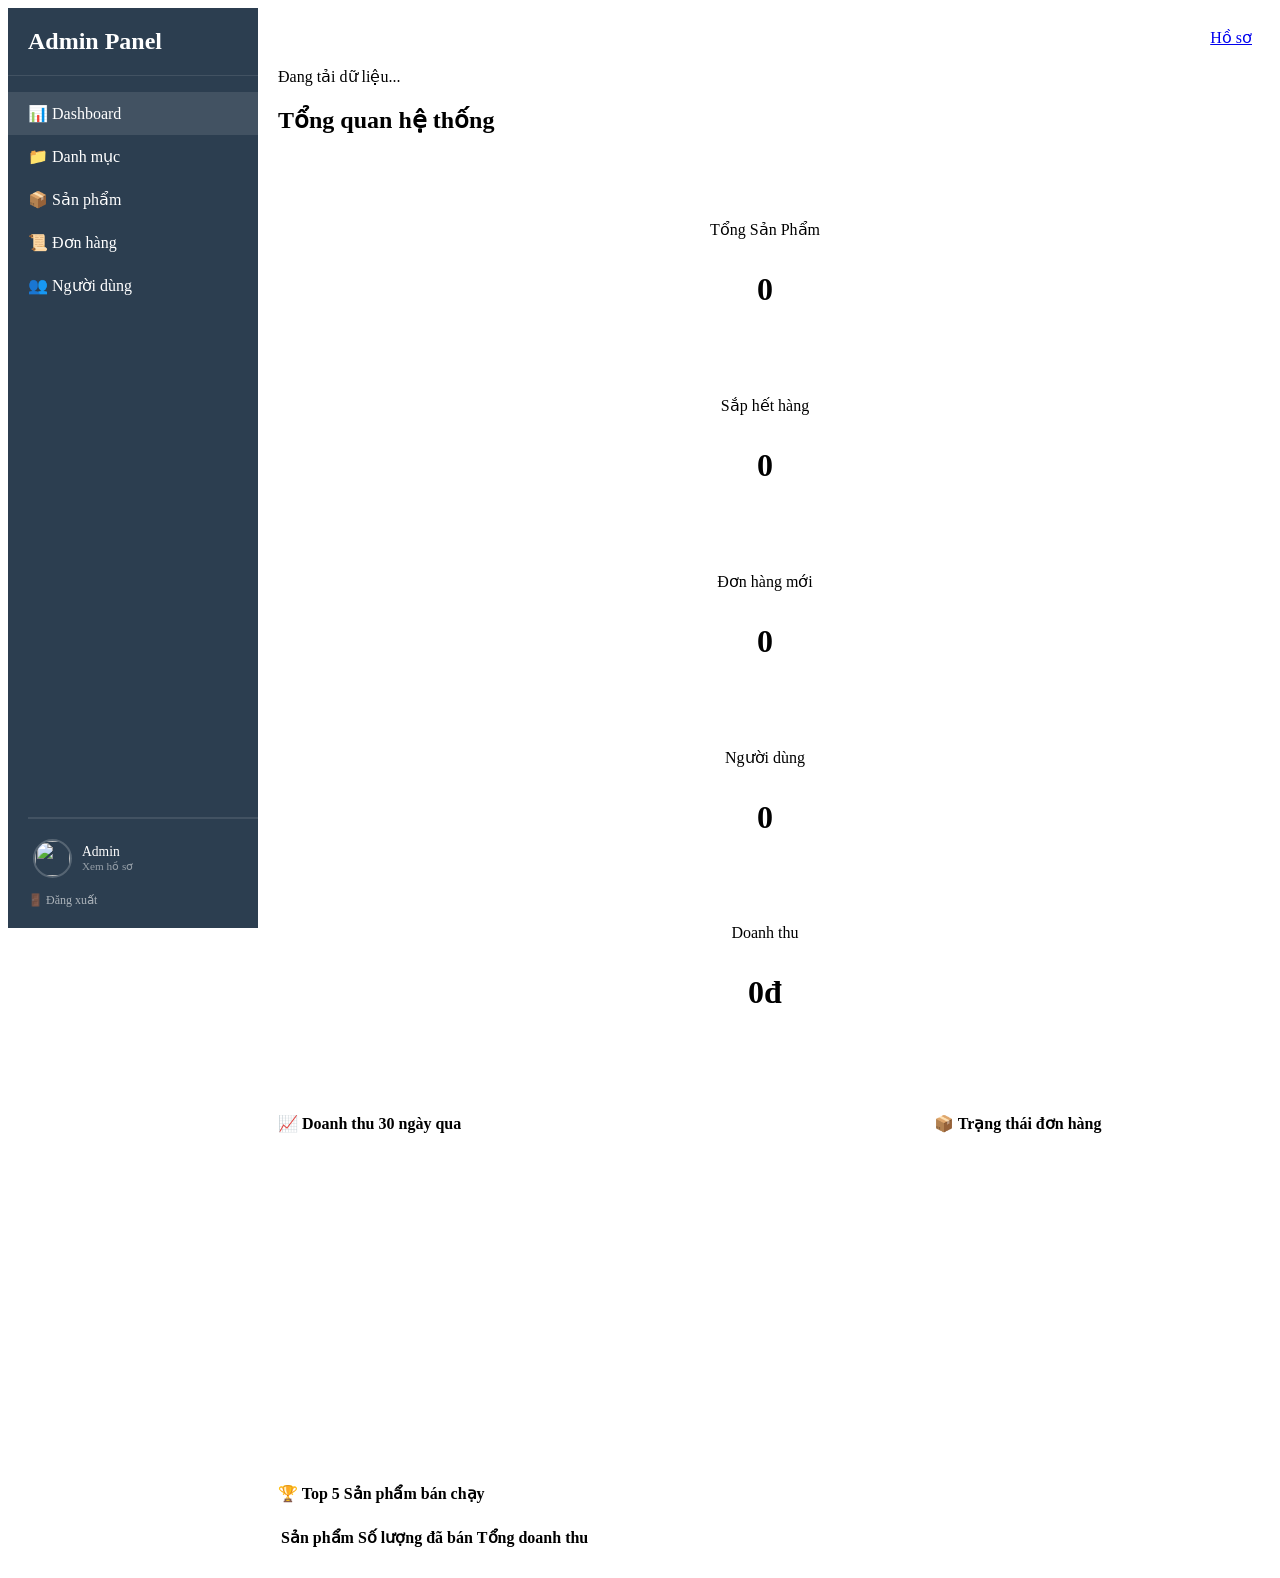
==== commit c9eb1c11: "feat: implement avatar upload, refresh token mechanism, and enhance admin/user dashboards" ====
--- a/src/main/resources/static/admin-dashboard.html
+++ b/src/main/resources/static/admin-dashboard.html
@@ -5,6 +5,7 @@
     <meta name="viewport" content="width=device-width, initial-scale=1.0">
     <title>Trang Quản Trị - Commercial App</title>
     <link rel="stylesheet" href="/css/style.css">
+    <script src="https://cdn.jsdelivr.net/npm/chart.js"></script>
     <style>
         :root {
             --sidebar-width: 250px;
@@ -139,13 +140,14 @@
         </ul>
         <div style="position: absolute; bottom: 20px; width: 100%; padding: 0 20px;">
             <hr style="border: 0.5px solid rgba(255,255,255,0.1); margin-bottom: 15px;">
-            <div id="sidebar-user-profile" style="display: flex; align-items: center; gap: 10px; cursor: pointer; padding: 5px; border-radius: 8px; transition: background 0.3s;" onclick="if(confirm('Bạn muốn đăng xuất?')) App.logout()" title="Đăng xuất">
+            <div id="sidebar-user-profile" style="display: flex; align-items: center; gap: 10px; cursor: pointer; padding: 5px; border-radius: 8px; transition: background 0.3s;" onclick="window.location.href='/profile.html'" title="Hồ sơ cá nhân">
                 <img id="sidebar-avatar" src="https://via.placeholder.com/35" style="width: 35px; height: 35px; border-radius: 50%; object-fit: cover; border: 2px solid rgba(255,255,255,0.2);">
                 <div style="overflow: hidden;">
                     <p id="sidebar-user-name" style="margin: 0; font-size: 0.85rem; font-weight: 500; white-space: nowrap; text-overflow: ellipsis;">Admin</p>
-                    <p style="margin: 0; font-size: 0.7rem; color: rgba(255,255,255,0.5);">Đăng xuất</p>
-                </div>
-            </div>
+                    <p style="margin: 0; font-size: 0.7rem; color: rgba(255,255,255,0.5);">Xem hồ sơ</p>
+                </div>
+            </div>
+            <a href="javascript:void(0)" class="logout-btn" style="display: block; margin-top: 10px; color: rgba(255,255,255,0.6); font-size: 0.75rem; text-decoration: none;">🚪 Đăng xuất</a>
         </div>
     </nav>
 
@@ -164,12 +166,16 @@
             <div class="section-header">
                 <h2>Tổng quan hệ thống</h2>
             </div>
-            <div class="grid-cards" style="grid-template-columns: repeat(4, 1fr);">
+            <div class="grid-cards" style="grid-template-columns: repeat(5, 1fr); margin-bottom: 30px;">
                 <div class="stat-card">
                     <p class="text-muted">Tổng Sản Phẩm</p>
                     <h3 id="stat-products">0</h3>
                 </div>
                 <div class="stat-card">
+                    <p class="text-muted">Sắp hết hàng</p>
+                    <h3 id="stat-low-stock" class="text-danger">0</h3>
+                </div>
+                <div class="stat-card">
                     <p class="text-muted">Đơn hàng mới</p>
                     <h3 id="stat-orders">0</h3>
                 </div>
@@ -180,6 +186,41 @@
                 <div class="stat-card">
                     <p class="text-muted">Doanh thu</p>
                     <h3 id="stat-revenue">0đ</h3>
+                </div>
+            </div>
+
+            <!-- Charts Row -->
+            <div style="display: grid; grid-template-columns: 2fr 1fr; gap: 20px; margin-bottom: 30px;">
+                <div class="card">
+                    <h4 class="mb-4">📈 Doanh thu 30 ngày qua</h4>
+                    <div style="height: 300px;">
+                        <canvas id="revenueChart"></canvas>
+                    </div>
+                </div>
+                <div class="card">
+                    <h4 class="mb-4">📦 Trạng thái đơn hàng</h4>
+                    <div style="height: 300px;">
+                        <canvas id="statusChart"></canvas>
+                    </div>
+                </div>
+            </div>
+
+            <!-- Top Products Row -->
+            <div class="card">
+                <h4 class="mb-4">🏆 Top 5 Sản phẩm bán chạy</h4>
+                <div class="table-responsive">
+                    <table class="table">
+                        <thead>
+                            <tr>
+                                <th>Sản phẩm</th>
+                                <th>Số lượng đã bán</th>
+                                <th>Tổng doanh thu</th>
+                            </tr>
+                        </thead>
+                        <tbody id="top-products-list">
+                            <!-- JS will render here -->
+                        </tbody>
+                    </table>
                 </div>
             </div>
         </section>
@@ -248,8 +289,10 @@
                             <tr>
                                 <th>ID</th>
                                 <th>Khách hàng</th>
+                                <th>Sản phẩm</th>
                                 <th>Tổng tiền</th>
                                 <th>Ngày đặt</th>
+                                <th>Thanh toán</th>
                                 <th>Trạng thái</th>
                                 <th>Thao tác</th>
                             </tr>
@@ -315,6 +358,7 @@
                     <select id="prod-status" class="form-control">
                         <option value="ACTIVE">ACTIVE</option>
                         <option value="INACTIVE">INACTIVE</option>
+                        <option value="OUT_OF_STOCK">OUT OF STOCK</option>
                     </select>
                 </div>
                 <div class="form-group">
@@ -403,7 +447,12 @@
     };
 
     document.addEventListener("DOMContentLoaded", () => {
+        // 1. Lưu Token từ URL nếu có (Dành cho Google Login)
         App.saveTokenFromHash();
+
+        // 2. Kiểm tra Token trước khi chạy bất kỳ logic nào
+        if (!App.checkAuth()) return;
+
         let categories = [], allUsers = [], allProducts = [], allOrders = [];
         let currentUser = null;
 
@@ -451,12 +500,124 @@
             updateStats();
         }
 
-        function updateStats() {
-            document.getElementById("stat-products").textContent = allProducts.length;
-            document.getElementById("stat-orders").textContent = allOrders.filter(o => o.status === 'PENDING').length;
-            document.getElementById("stat-users").textContent = allUsers.length;
-            const revenue = allOrders.filter(o => o.status === 'DONE').reduce((sum, o) => sum + (o.totalPrice || 0), 0);
-            document.getElementById("stat-revenue").textContent = revenue.toLocaleString() + 'đ';
+        let revenueChart = null;
+        let statusChart = null;
+
+        async function updateStats() {
+            try {
+                const stats = await App.callApi("/admin/stats");
+                
+                // 1. Cập nhật các con số
+                document.getElementById("stat-products").textContent = stats.totalProducts;
+                document.getElementById("stat-low-stock").textContent = stats.lowStockCount;
+                document.getElementById("stat-orders").textContent = stats.totalOrders;
+                document.getElementById("stat-users").textContent = stats.totalUsers;
+                document.getElementById("stat-revenue").textContent = stats.totalRevenue.toLocaleString() + 'đ';
+
+                // 2. Vẽ biểu đồ Doanh thu (Line Chart)
+                renderRevenueChart(stats.revenueHistory);
+
+                // 3. Vẽ biểu đồ Trạng thái (Doughnut Chart)
+                renderStatusChart(stats.ordersByStatus);
+
+                // 4. Render Top sản phẩm
+                renderTopProducts(stats.topProducts);
+
+            } catch (e) {
+                console.error("Lỗi khi tải thống kê:", e);
+            }
+        }
+
+        function renderRevenueChart(history) {
+            const ctx = document.getElementById('revenueChart').getContext('2d');
+            
+            if (revenueChart) revenueChart.destroy();
+            
+            revenueChart = new Chart(ctx, {
+                type: 'line',
+                data: {
+                    labels: history.map(h => h.date),
+                    datasets: [{
+                        label: 'Doanh thu (đ)',
+                        data: history.map(h => h.revenue),
+                        borderColor: '#4361ee',
+                        backgroundColor: 'rgba(67, 97, 238, 0.1)',
+                        tension: 0.3,
+                        fill: true
+                    }]
+                },
+                options: {
+                    responsive: true,
+                    maintainAspectRatio: false,
+                    scales: {
+                        y: { beginAtZero: true }
+                    }
+                }
+            });
+        }
+
+        function renderStatusChart(statusMap) {
+            const ctx = document.getElementById('statusChart').getContext('2d');
+            
+            if (statusChart) statusChart.destroy();
+            
+            const rawLabels = Object.keys(statusMap);
+            const data = Object.values(statusMap);
+            
+            const labelMap = {
+                'PENDING': 'Chờ xử lý',
+                'CONFIRMED': 'Đã xác nhận',
+                'SHIPPING': 'Đang giao',
+                'DONE': 'Hoàn thành',
+                'CANCELLED': 'Đã hủy'
+            };
+
+            const colors = {
+                'PENDING': '#4361ee',
+                'CONFIRMED': '#17a2b8',
+                'SHIPPING': '#ffc107',
+                'DONE': '#28a745',
+                'CANCELLED': '#dc3545'
+            };
+
+            statusChart = new Chart(ctx, {
+                type: 'doughnut',
+                data: {
+                    labels: rawLabels.map(l => labelMap[l] || l),
+                    datasets: [{
+                        data: data,
+                        backgroundColor: rawLabels.map(l => colors[l] || '#6c757d')
+                    }]
+                },
+                options: {
+                    responsive: true,
+                    maintainAspectRatio: false,
+                    plugins: {
+                        legend: { position: 'bottom' }
+                    }
+                }
+            });
+        }
+
+        function renderTopProducts(products) {
+            const container = document.getElementById("top-products-list");
+            if (!products || products.length === 0) {
+                container.innerHTML = '<tr><td colspan="3" class="text-center">Chưa có dữ liệu bán hàng.</td></tr>';
+                return;
+            }
+
+            container.innerHTML = products.map(p => `
+                <tr>
+                    <td>
+                        <div style="display: flex; align-items: center; gap: 10px;">
+                            <img src="${p.imageUrl || 'https://via.placeholder.com/40'}" style="width: 40px; height: 40px; object-fit: cover; border-radius: 8px;">
+                            <span style="font-weight: 500;">${p.productName}</span>
+                        </div>
+                    </td>
+                    <td style="font-weight: bold;">${p.totalSold}</td>
+                    <td class="text-danger" style="font-weight: bold;">${(p.totalRevenue || 0).toLocaleString()}đ</td>
+                </tr>
+            `).join("");
         }
 
         // --- Categories ---
@@ -556,16 +717,26 @@
             try {
                 const res = await App.callApi("/products?size=100");
                 allProducts = res.items || [];
-                document.getElementById("product-list").innerHTML = allProducts.map(p => `
+                document.getElementById("product-list").innerHTML = allProducts.map(p => {
+                    const isLowStock = p.stock < 5;
+                    const stockDisplay = isLowStock 
+                        ? `<span class="text-danger" style="font-weight: bold;">⚠️ ${p.stock} (Sắp hết)</span>` 
+                        : p.stock;
+                    
+                    return `
                     <tr>
-                        <td>${p.id}</td><td>${p.name}</td><td>${p.category?.name || '—'}</td><td>${(p.price || 0).toLocaleString()}đ</td><td>${p.stock}</td>
+                        <td>${p.id}</td>
+                        <td style="font-weight: 500;">${p.name}</td>
+                        <td>${p.category?.name || '—'}</td>
+                        <td>${(p.price || 0).toLocaleString()}đ</td>
+                        <td>${stockDisplay}</td>
                         <td><span class="badge ${p.status==='ACTIVE'?'badge-success':'badge-primary'}">${p.status}</span></td>
                         <td style="text-align: right;">
                             <button class="btn btn-outline btn-sm" onclick="openProductModal(${p.id})" title="Sửa">✏️</button>
                             <button class="btn btn-outline btn-sm text-danger" onclick="deleteProduct(${p.id})" title="Xóa">🗑️</button>
                         </td>
                     </tr>
-                `).join("");
+                `}).join("");
             } catch (e) {}
         }
 
@@ -623,34 +794,124 @@
         }
 
         function renderOrders(orders) {
-            document.getElementById("admin-order-list").innerHTML = orders.map(o => `
+            document.getElementById("admin-order-list").innerHTML = orders.map(o => {
+                let payStatusHTML = '';
+                const methodLabel = o.paymentMethod || 'COD';
+                
+                if (o.paymentStatus === 'PAID' || o.status === 'DONE') {
+                    payStatusHTML = `<span class="text-success">✅ Đã TT (${methodLabel})</span>`;
+                } else if (o.status === 'CANCELLED') {
+                    payStatusHTML = `<span class="text-danger">❌ Đã hủy (${methodLabel})</span>`;
+                } else if (o.paymentMethod === 'COD') {
+                    payStatusHTML = '<span class="text-muted">🚚 COD (Trả sau)</span>';
+                } else {
+                    // Chờ thanh toán Online
+                    payStatusHTML = `<span class="text-primary">💳 Đang chờ ${methodLabel}</span>`;
+                }
+
+                const statusLabels = {
+                    'PENDING': { text: 'Chờ xử lý', class: 'badge-primary' },
+                    'CONFIRMED': { text: 'Đã xác nhận', class: 'badge-info' },
+                    'SHIPPING': { text: 'Đang giao', class: 'badge-warning' },
+                    'DONE': { text: 'Hoàn thành', class: 'badge-success' },
+                    'CANCELLED': { text: 'Đã hủy', class: 'badge-danger' }
+                };
+                const currentStatus = statusLabels[o.status] || { text: o.status, class: 'badge-secondary' };
+
+                // Render danh sách sản phẩm thu nhỏ cho Admin
+                const itemsHtml = (o.items || []).map(item => `
+                    <div style="display: flex; align-items: center; gap: 8px; margin-bottom: 5px; font-size: 0.8rem; border-bottom: 1px solid #f0f0f0; padding-bottom: 5px;">
+                        <img src="${item.productImageUrl || 'https://via.placeholder.com/30'}" 
+                             style="width: 30px; height: 30px; object-fit: cover; border-radius: 4px;">
+                        <div style="flex: 1; white-space: nowrap; overflow: hidden; text-overflow: ellipsis; max-width: 150px;" title="${item.productName}">
+                            ${item.productName}
+                        </div>
+                        <div style="font-weight: bold;">x${item.quantity}</div>
+                    </div>
+                `).join("");
+
+                return `
                 <tr>
-                    <td>#${o.id}</td><td>${o.customerName || 'Khách'}</td><td>${(o.totalPrice || 0).toLocaleString()}đ</td>
+                    <td>#${o.id}</td>
+                    <td style="font-size: 0.85rem;">
+                        <strong>${o.customerName || 'Khách'}</strong><br>
+                        <small class="text-muted">${o.recipientPhone || ''}</small>
+                    </td>
+                    <td>
+                        <div style="max-height: 100px; overflow-y: auto; min-width: 200px;">
+                            ${itemsHtml}
+                        </div>
+                    </td>
+                    <td>${(o.totalPrice || 0).toLocaleString()}đ</td>
                     <td>${new Date(o.createdAt).toLocaleDateString()}</td>
-                    <td><span class="badge ${o.status==='DONE'?'badge-success':'badge-primary'}">${o.status}</span></td>
+                    <td style="font-weight: 500; font-size: 0.85rem;">${payStatusHTML}</td>
                     <td>
-                        <select onchange="updateOrderStatus(${o.id}, this.value, this)" class="form-control btn-sm" style="width: auto; display: inline-block;">
-                            <option value="PENDING" ${o.status==='PENDING'?'selected':''}>PENDING</option>
-                            <option value="CONFIRMED" ${o.status==='CONFIRMED'?'selected':''}>CONFIRMED</option>
-                            <option value="SHIPPING" ${o.status==='SHIPPING'?'selected':''}>SHIPPING</option>
-                            <option value="DONE" ${o.status==='DONE'?'selected':''}>DONE</option>
-                            <option value="CANCELLED" ${o.status==='CANCELLED'?'selected':''}>CANCEL</option>
+                        <span class="badge ${currentStatus.class}">${currentStatus.text}</span>
+                        ${o.status === 'CANCELLED' && o.cancelReason ? `<small class="text-danger" style="font-style: italic; margin-left: 5px;">(${o.cancelReason})</small>` : ''}
+                    </td>
+                    <td>
+                        <select onchange="updateOrderStatus(${o.id}, this.value, this)" 
+                                data-prev="${o.status}"
+                                ${o.status === 'CANCELLED' || o.status === 'DONE' ? 'disabled' : ''}
+                                class="form-control btn-sm" style="width: auto; display: inline-block;">
+                            ${renderStatusOptions(o.status)}
                         </select>
                     </td>
                 </tr>
-            `).join("");
-        }
-
-        window.updateOrderStatus = async (id, status, selectEl) => {
-            if (!confirm(`Xác nhận chuyển sang "${status}"?`)) {
-                loadOrders();
+            `}).join("");
+        }
+
+        function renderStatusOptions(currentStatus) {
+            const allStatuses = ['PENDING', 'CONFIRMED', 'SHIPPING', 'DONE', 'CANCELLED'];
+            return allStatuses.map(status => {
+                const isDisabled = 
+                    (currentStatus === 'CANCELLED' && status !== 'CANCELLED') ||
+                    (currentStatus === 'DONE' && status !== 'DONE');
+
+                return `<option value="${status}" 
+                            ${status === currentStatus ? 'selected' : ''}
+                            ${isDisabled ? 'disabled' : ''}>
+                            ${status}
+                        </option>`;
+            }).join('');
+        }
+
+        window.updateOrderStatus = async (id, newStatus, selectEl) => {
+            const prevStatus = selectEl.dataset.prev;
+
+            // Chặn chuyển từ CANCELLED sang bất kỳ status nào
+            if (prevStatus === 'CANCELLED') {
+                alert('Đơn hàng đã hủy, không thể thay đổi trạng thái!');
+                selectEl.value = 'CANCELLED';
                 return;
             }
-            try {
-                await App.callApi(`/admin/orders/${id}/status`, { method: "PUT", body: JSON.stringify({ status }) });
-                UI.toast("Đã cập nhật trạng thái");
-                loadOrders();
-            } catch (error) { UI.toast(error.message, 'error'); loadOrders(); }
+
+            let reason = null;
+            if (newStatus === 'CANCELLED') {
+                reason = prompt("Nhập lý do hủy đơn hàng (hoặc để trống):", "Sản phẩm hết hàng / Lỗi vận chuyển");
+                if (reason === null) { // User bấm Cancel prompt
+                    selectEl.value = prevStatus;
+                    return;
+                }
+            } else {
+                if (!confirm(`Xác nhận chuyển sang "${newStatus}"?`)) {
+                    selectEl.value = prevStatus;
+                    return;
+                }
+            }
+
+            try {
+                await App.callApi(`/admin/orders/${id}/status`, { 
+                    method: "PUT", 
+                    body: JSON.stringify({ status: newStatus, reason: reason }) 
+                });
+                selectEl.dataset.prev = newStatus;
+                UI.toast(`Cập nhật thành công → ${newStatus}`);
+                loadOrders(); // Tải lại để cập nhật Badge và disable nếu cần
+            } catch (error) { 
+                UI.toast(error.message, 'error'); 
+                selectEl.value = prevStatus;
+            }
         };
 
         // --- Users ---
